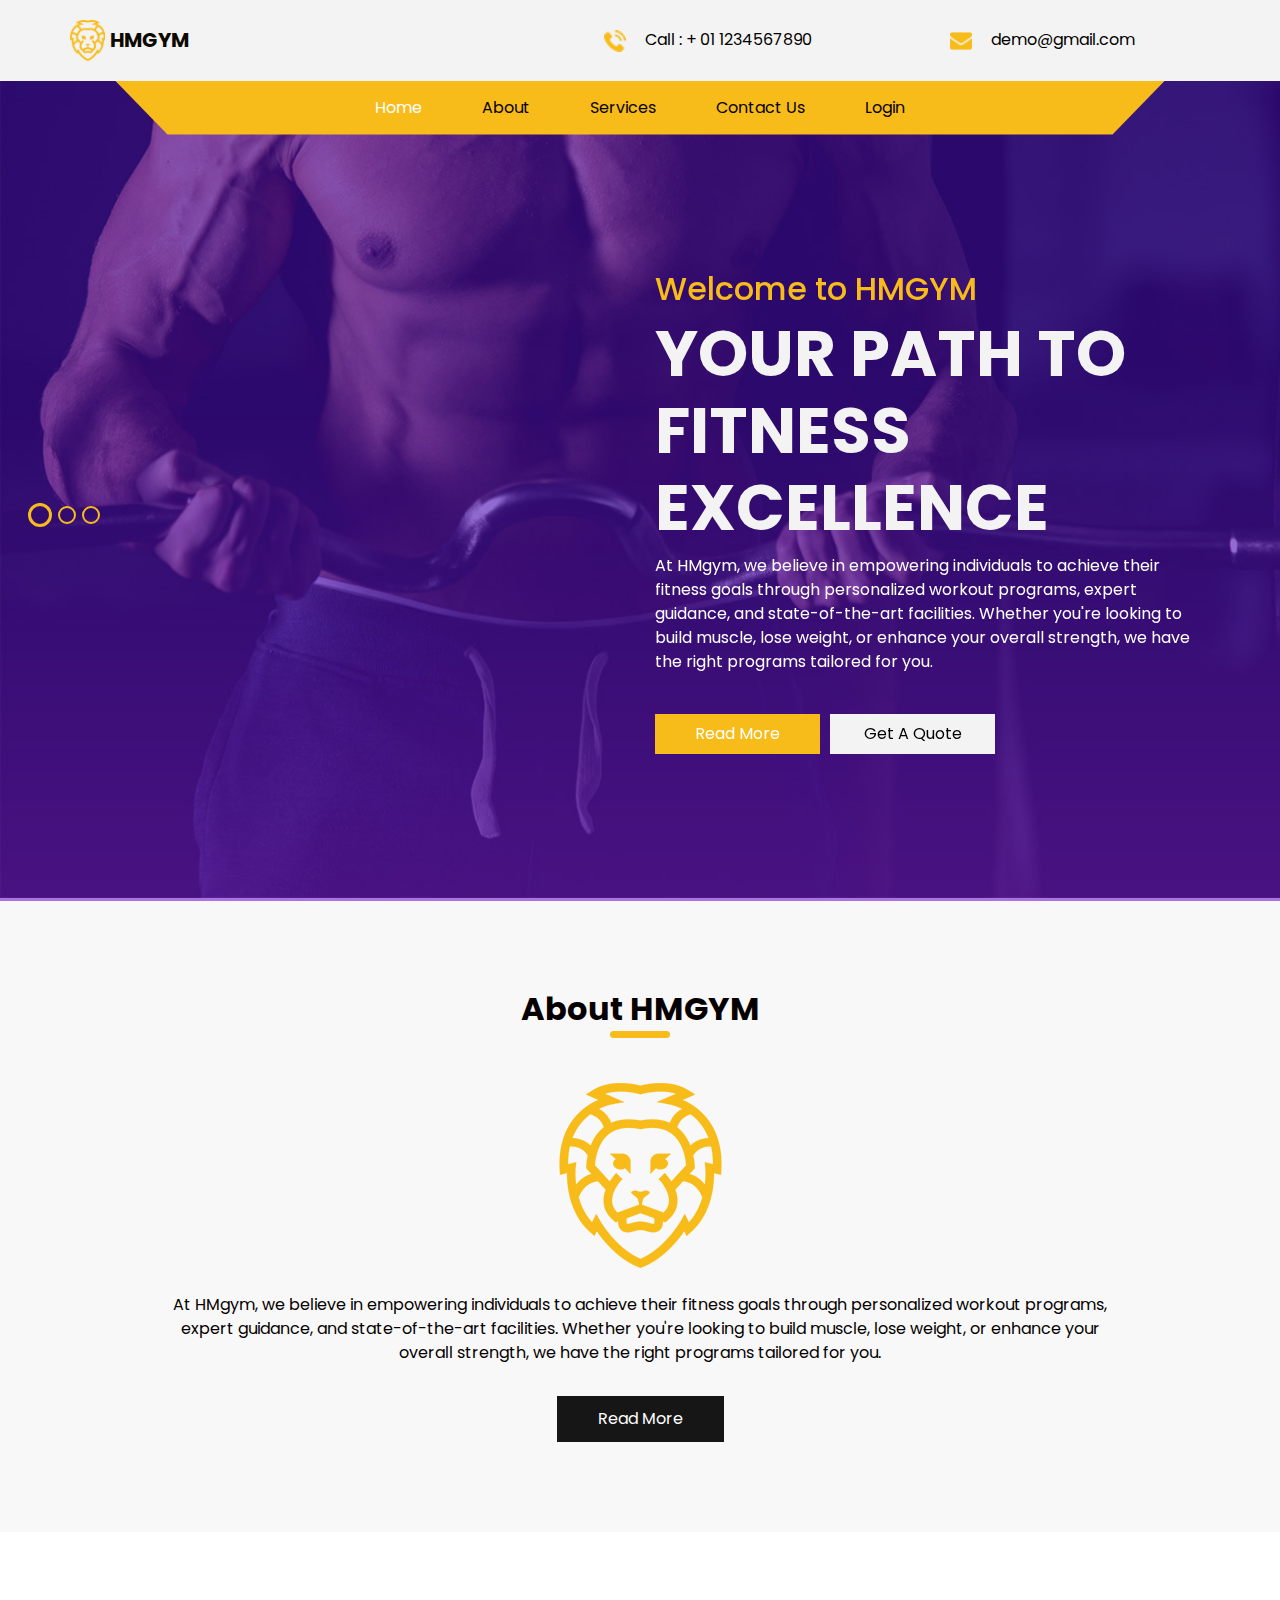
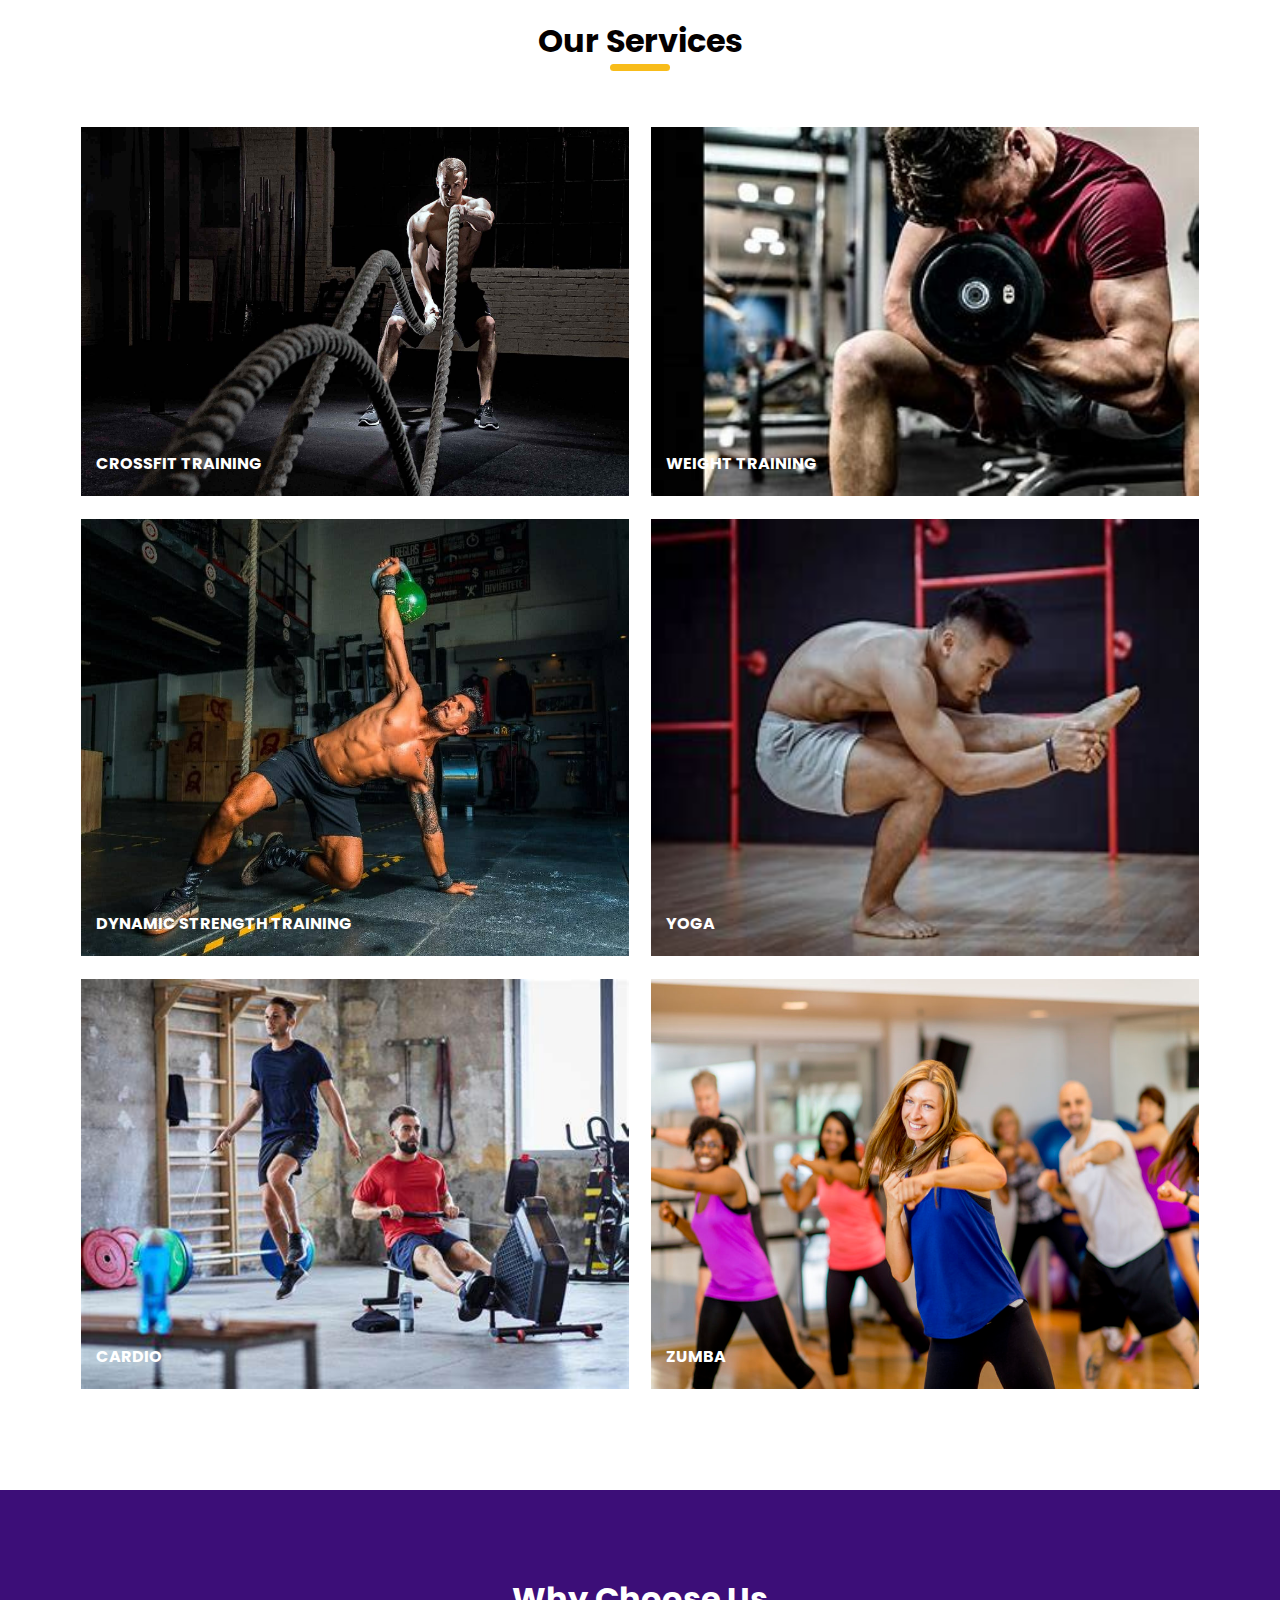
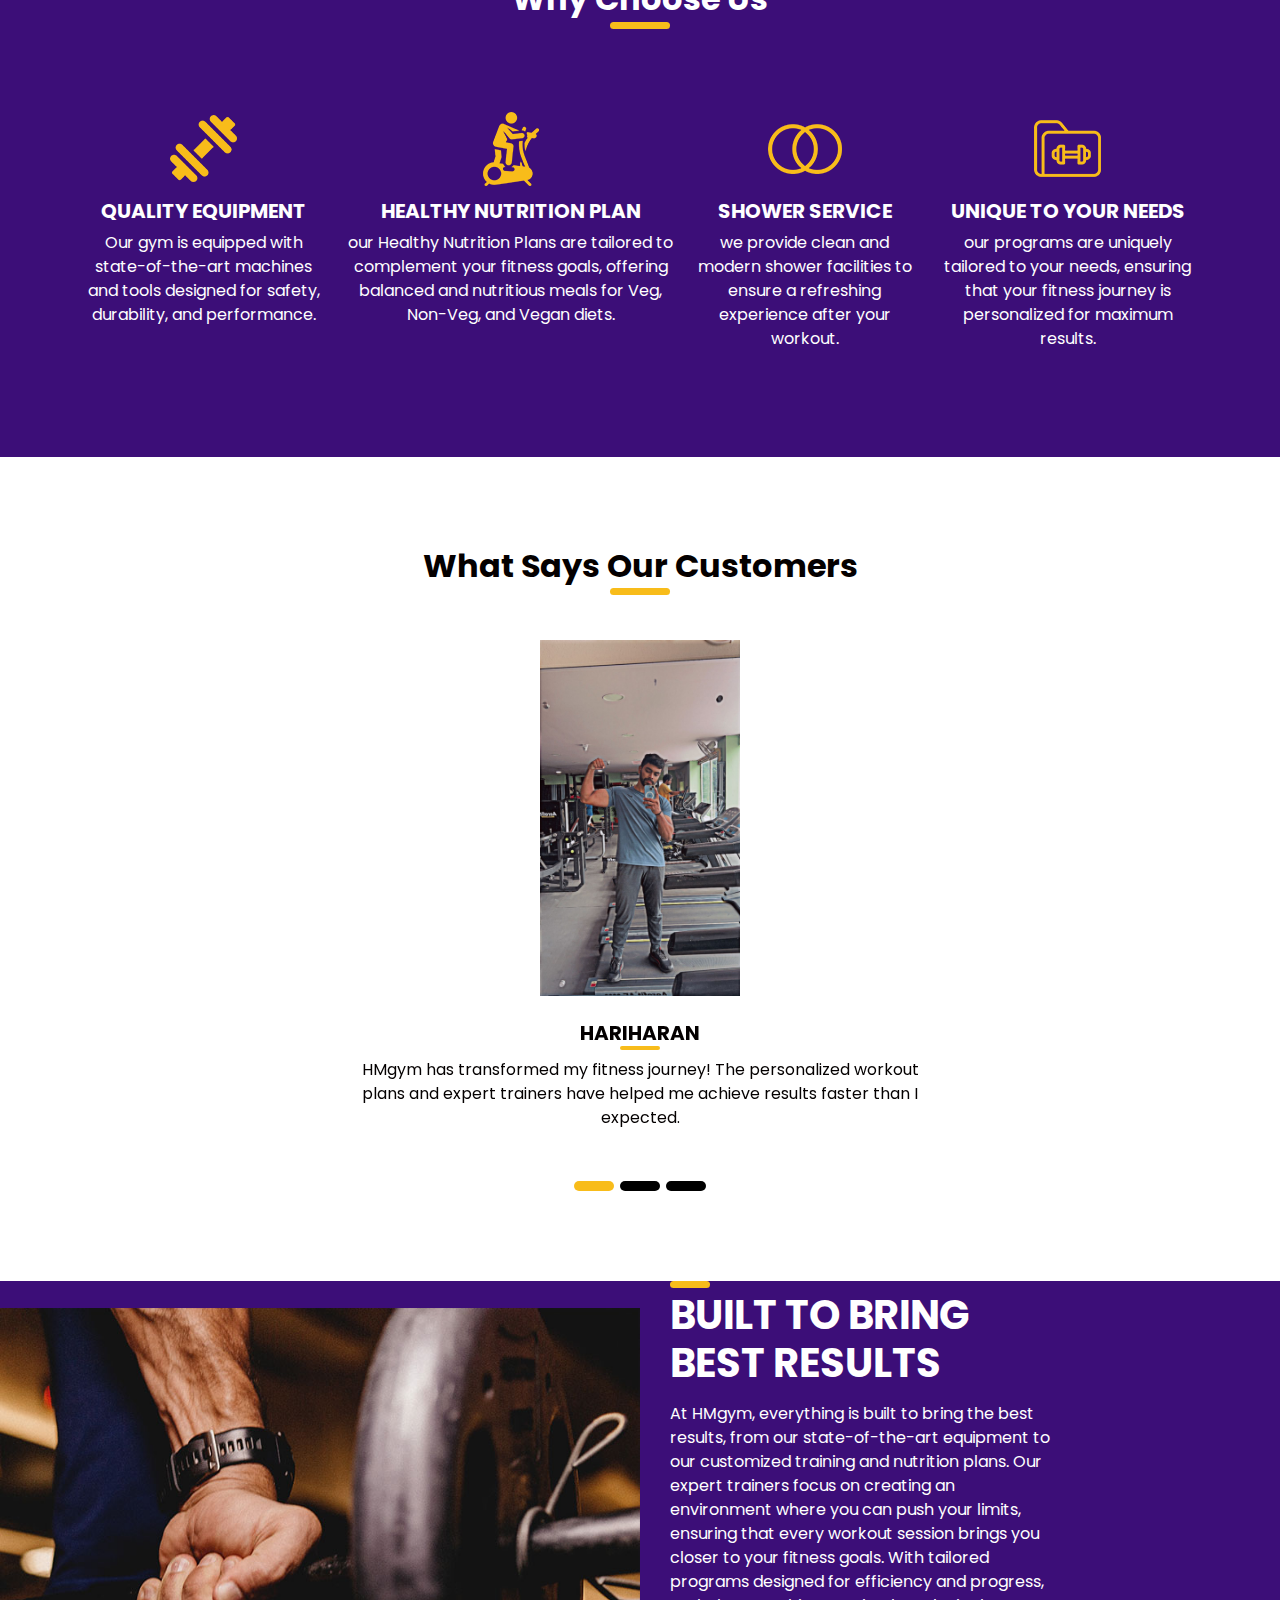
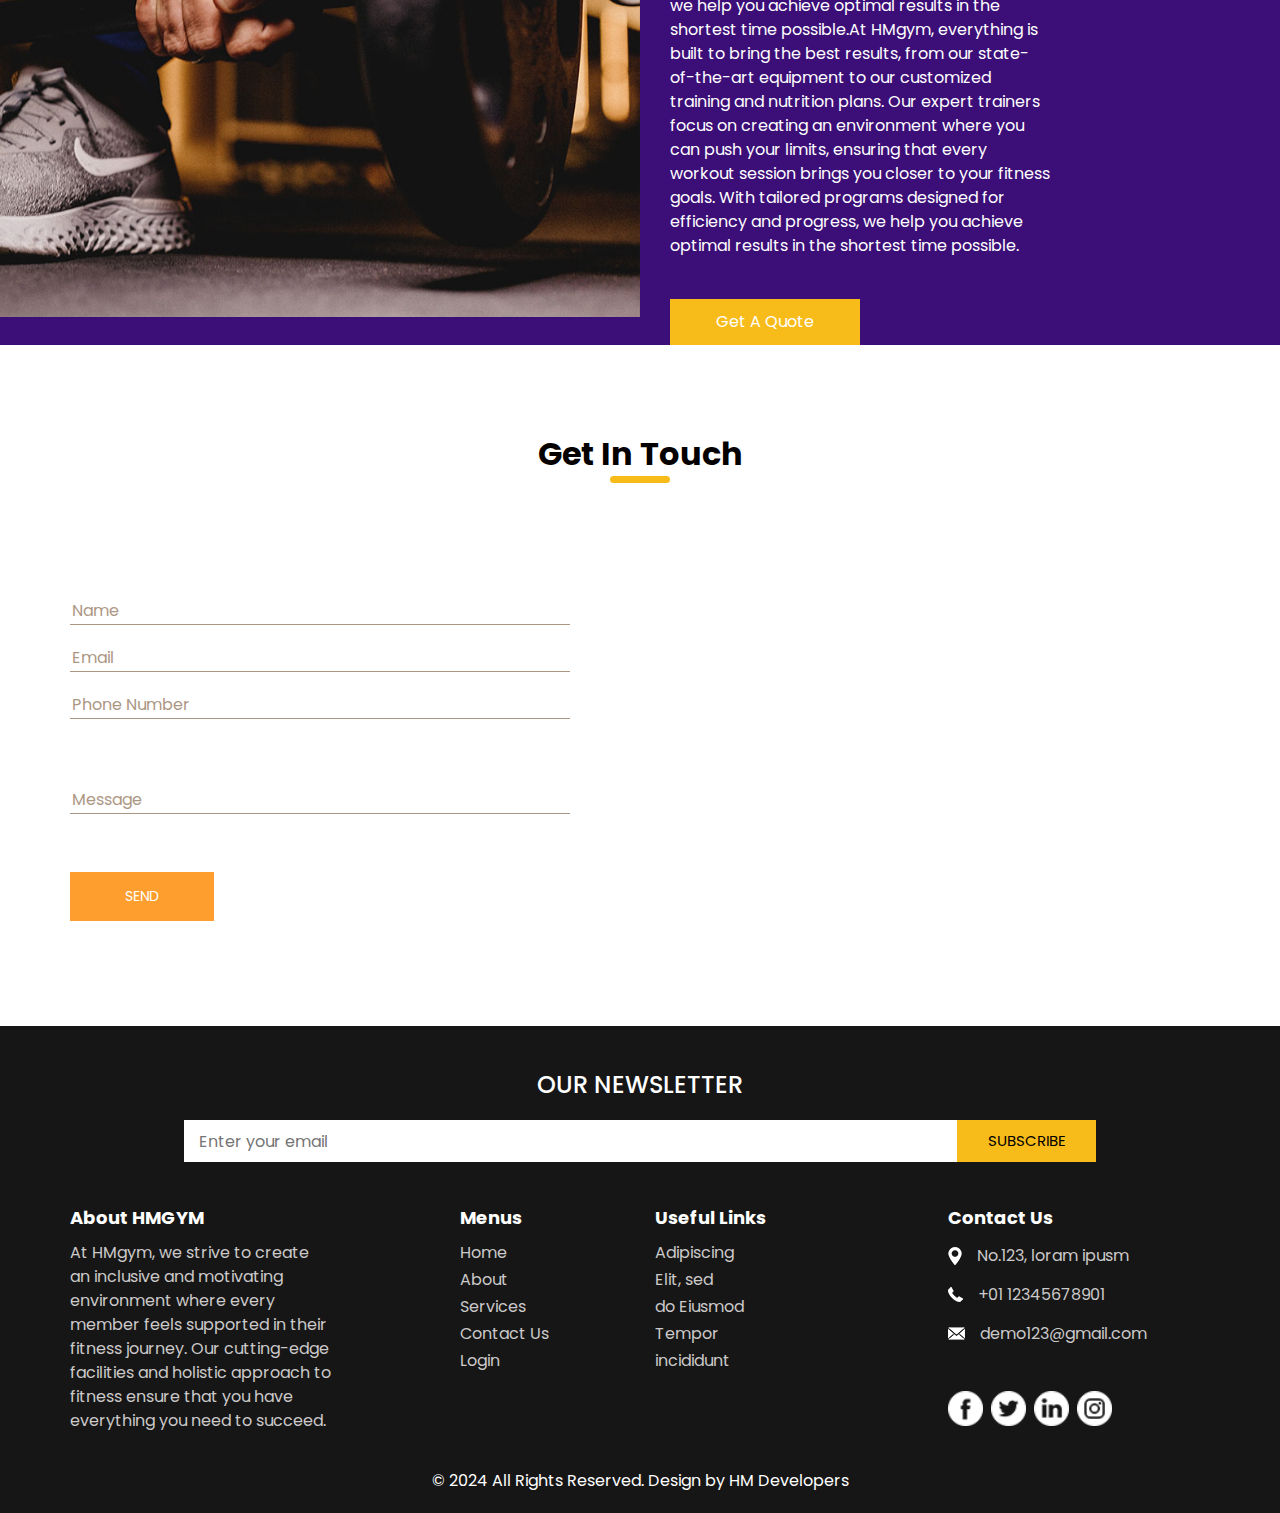
==== index.html @ 00f6780e "Uploading MAGIC BUS project" ====
<!DOCTYPE html>
<html>
  <head>
    <!-- Basic -->
    <meta charset="utf-8" />
    <meta http-equiv="X-UA-Compatible" content="IE=edge" />
    <!-- Mobile Metas -->
    <meta
      name="viewport"
      content="width=device-width, initial-scale=1, shrink-to-fit=no"
    />
    <!-- Site Metas -->
    <meta name="keywords" content="" />
    <meta name="description" content="" />
    <meta name="author" content="" />

    <title>HMgym</title>

    <!-- favicon -->
    <link rel="icon" href="images/logo.png" type="image/png" />

    <!-- slider stylesheet -->
    <link
      rel="stylesheet"
      type="text/css"
      href="https://cdnjs.cloudflare.com/ajax/libs/OwlCarousel2/2.1.3/assets/owl.carousel.min.css"
    />

    <!-- bootstrap core css -->
    <link rel="stylesheet" type="text/css" href="css/bootstrap.css" />

    <!-- fonts style -->
    <link
      href="https://fonts.googleapis.com/css?family=Baloo+Chettan|Dosis:400,600,700|Poppins:400,600,700&display=swap"
      rel="stylesheet"
    />
    <!-- Custom styles for this template -->
    <link href="css/style.css" rel="stylesheet" />
    <!-- responsive style -->
    <link href="css/responsive.css" rel="stylesheet" />

    <!-- Loader styles -->
    <style>
      #loader {
        position: fixed;
        left: 0;
        top: 0;
        width: 100%;
        height: 100%;
        z-index: 9999;
        background: url('images/loader.gif') 50% 50% no-repeat rgb(249, 249, 249);
        opacity: 0.7;
      }
    </style>
    <script>
      // Hide the loader once the page is fully loaded
      window.addEventListener("load", function () {
        document.getElementById("loader").style.display = "none";
      });
    </script>
  </head>

  <body>
    <!-- Loader -->
    <div id="loader"></div>
    <div class="hero_area">
      <!-- header section strats -->
      <header class="header_section">
        <div class="container">
          <nav class="navbar navbar-expand-lg custom_nav-container">
            <a class="navbar-brand" href="index.html">
              <img src="images/logo.png" alt="" />
              <span> HMgym </span>
            </a>
            <div class="contact_nav" id="">
              <ul class="navbar-nav">
                <li class="nav-item">
                  <!-- <a class="nav-link" href="service.html">
                  <img src="images/location.png" alt="" />
                  <span>Location</span>
                </a> -->
                </li>
                <li class="nav-item">
                  <a class="nav-link" href="service.html">
                    <img src="images/call.png" alt="" />
                    <span>Call : + 01 1234567890</span>
                  </a>
                </li>
                <li class="nav-item">
                  <a class="nav-link" href="service.html">
                    <img src="images/envelope.png" alt="" />
                    <span>demo@gmail.com</span>
                  </a>
                </li>
              </ul>
            </div>
          </nav>
        </div>
      </header>
      <!-- end header section -->
      <!-- slider section -->
      <section class="slider_section position-relative">
        <div class="container">
          <div class="custom_nav2">
            <nav class="navbar navbar-expand-lg custom_nav-container">
              <button
                class="navbar-toggler"
                type="button"
                data-toggle="collapse"
                data-target="#navbarSupportedContent"
                aria-controls="navbarSupportedContent"
                aria-expanded="false"
                aria-label="Toggle navigation"
              >
                <span class="navbar-toggler-icon"></span>
              </button>

              <div class="collapse navbar-collapse" id="navbarSupportedContent">
                <div class="d-flex flex-column flex-lg-row align-items-center">
                  <ul class="navbar-nav">
                    <li class="nav-item active">
                      <a class="nav-link" href="index.html"
                        >Home <span class="sr-only">(current)</span></a
                      >
                    </li>
                    <li class="nav-item">
                      <a class="nav-link" href="about.html">About </a>
                    </li>
                    <li class="nav-item">
                      <a class="nav-link" href="service.html">Services </a>
                    </li>
                    <li class="nav-item">
                      <a class="nav-link" href="contact.html">Contact Us</a>
                    </li>
                    <li class="nav-item">
                      <a class="nav-link" href="login.html">Login</a>
                    </li>
                  </ul>
                  <!-- <form class="form-inline my-2 my-lg-0 ml-0 ml-lg-4 mb-3 mb-lg-0">
                  <button class="btn  my-2 my-sm-0 nav_search-btn" type="submit"></button>
                </form> -->
                </div>
              </div>
            </nav>
          </div>
        </div>
        <div class="slider_container">
          <div
            id="carouselExampleIndicators"
            class="carousel slide"
            data-ride="carousel"
          >
            <ol class="carousel-indicators">
              <li
                data-target="#carouselExampleIndicators"
                data-slide-to="0"
                class="active"
              ></li>
              <li
                data-target="#carouselExampleIndicators"
                data-slide-to="1"
              ></li>
              <li
                data-target="#carouselExampleIndicators"
                data-slide-to="2"
              ></li>
            </ol>
            <div class="carousel-inner">
              <div class="carousel-item active">
                <div class="container">
                  <div class="row">
                    <div class="col-lg-6 col-md-7 offset-md-6 offset-md-5">
                      <div class="detail-box">
                        <h2>Welcome to HMGYM</h2>
                        <h1>Your Path to Fitness Excellence</h1>
                        <p>
                          At HMgym, we believe in empowering individuals to
                          achieve their fitness goals through personalized
                          workout programs, expert guidance, and
                          state-of-the-art facilities. Whether you're looking to
                          build muscle, lose weight, or enhance your overall
                          strength, we have the right programs tailored for you.
                        </p>
                        <div class="btn-box">
                          <a href="readmore.html" class="btn-1"> Read More </a>
                          <a href="" class="btn-2"> Get A Quote </a>
                        </div>
                      </div>
                    </div>
                  </div>
                </div>
              </div>
              <div class="carousel-item">
                <div class="container">
                  <div class="row">
                    <div class="col-lg-6 col-md-7 offset-md-6 offset-md-5">
                      <div class="detail-box">
                        <h2>Why Choose HMgym?</h2>
                        <h1></h1>
                        <p>
                          1.Comprehensive Training Programs<br />
                          2.Customized Diet and Workout Plans<br />
                          3.Expert Trainers
                        </p>
                        <div class="btn-box">
                          <a href="readmore.html" class="btn-1"> Read More </a>
                          <a href="" class="btn-2"> Get A Quote </a>
                        </div>
                      </div>
                    </div>
                  </div>
                </div>
              </div>
              <div class="carousel-item">
                <div class="container">
                  <div class="row">
                    <div class="col-lg-6 col-md-7 offset-md-6 offset-md-5">
                      <div class="detail-box">
                        <h2>Our Mission</h2>
                        <h1>Fitness Here</h1>
                        <p>
                          At HMgym, we strive to create an inclusive and
                          motivating environment where every member feels
                          supported in their fitness journey. Our cutting-edge
                          facilities and holistic approach to fitness ensure
                          that you have everything you need to succeed.
                        </p>
                        <div class="btn-box">
                          <a href="readmore.html" class="btn-1"> Read More </a>
                          <a href="" class="btn-2"> Get A Quote </a>
                        </div>
                      </div>
                    </div>
                  </div>
                </div>
              </div>
            </div>
          </div>
        </div>
      </section>
      <!-- end slider section -->
    </div>

    <!-- about section -->

    <section class="about_section layout_padding">
      <div class="container">
        <div class="heading_container">
          <h2>About HMGYM</h2>
        </div>
        <div class="box">
          <div class="img-box">
            <img src="images/about-img.png" alt="" />
          </div>
          <div class="detail-box">
            <p>
              At HMgym, we believe in empowering individuals to achieve their
              fitness goals through personalized workout programs, expert
              guidance, and state-of-the-art facilities. Whether you're looking
              to build muscle, lose weight, or enhance your overall strength, we
              have the right programs tailored for you.
            </p>
            <a href="readmore.html"> Read More </a>
          </div>
        </div>
      </div>
    </section>
    <!-- end about section -->

    <!-- service section -->

    <section class="service_section layout_padding">
      <div class="container">
        <div class="heading_container">
          <h2>Our Services</h2>
        </div>
        <div class="service_container">
          <div class="box">
            <img src="images/s-1.jpg" alt="" />
            <h6 class="visible_heading">CROSSFIT TRAINING</h6>
            <div class="link_box">
              <a href="">
                <img src="images/link.png" alt="" />
              </a>
              <h6>CROSSFIT TRAINING</h6>
            </div>
          </div>
          <div class="box">
            <img src="images/s-2.jpg" alt="" />
            <h6 class="visible_heading">WEIGHT TRAINING</h6>
            <div class="link_box">
              <a href="">
                <img src="images/link.png" alt="" />
              </a>
              <h6>WEIGHT TRAINING</h6>
            </div>
          </div>
          <div class="box">
            <img src="images/s-3.jpg" alt="" />
            <h6 class="visible_heading">DYNAMIC STRENGTH TRAINING</h6>
            <div class="link_box">
              <a href="">
                <img src="images/link.png" alt="" />
              </a>
              <h6>DYNAMIC STRENGTH TRAINING</h6>
            </div>
          </div>
          <div class="box">
            <img src="images/s-4.jpg" alt="" />
            <h6 class="visible_heading">YOGA</h6>
            <div class="link_box">
              <a href="">
                <img src="images/link.png" alt="" />
              </a>
              <h6>YOGA</h6>
            </div>
          </div>
          <div class="box">
            <img src="images/s-5.jpg" alt="" />
            <h6 class="visible_heading">CARDIO</h6>
            <div class="link_box">
              <a href="">
                <img src="images/link.png" alt="" />
              </a>
              <h6>CARDIO</h6>
            </div>
          </div>
          <div class="box">
            <img src="images/s-6.jpg" alt="" />
            <h6 class="visible_heading">ZUMBA</h6>
            <div class="link_box">
              <a href="">
                <img src="images/link.png" alt="" />
              </a>
              <h6>ZUMBA</h6>
            </div>
          </div>
        </div>
      </div>
    </section>

    <!-- end service section -->

    <!-- Us section -->

    <section class="us_section layout_padding">
      <div class="container">
        <div class="heading_container">
          <h2>Why Choose Us</h2>
        </div>
        <div class="us_container">
          <div class="box">
            <div class="img-box">
              <img src="images/u-1.png" alt="" />
            </div>
            <div class="detail-box">
              <h5>QUALITY EQUIPMENT</h5>
              <p>
                Our gym is equipped with state-of-the-art machines and tools
                designed for safety, durability, and performance.
              </p>
            </div>
          </div>
          <div class="box">
            <div class="img-box">
              <img src="images/u-2.png" alt="" />
            </div>
            <div class="detail-box">
              <h5>HEALTHY NUTRITION PLAN</h5>
              <p>
                our Healthy Nutrition Plans are tailored to complement your
                fitness goals, offering balanced and nutritious meals for Veg,
                Non-Veg, and Vegan diets.
              </p>
            </div>
          </div>
          <div class="box">
            <div class="img-box">
              <img src="images/u-3.png" alt="" />
            </div>
            <div class="detail-box">
              <h5>SHOWER SERVICE</h5>
              <p>
                we provide clean and modern shower facilities to ensure a
                refreshing experience after your workout.
              </p>
            </div>
          </div>
          <div class="box">
            <div class="img-box">
              <img src="images/u-4.png" alt="" />
            </div>
            <div class="detail-box">
              <h5>UNIQUE TO YOUR NEEDS</h5>
              <p>
                our programs are uniquely tailored to your needs, ensuring that
                your fitness journey is personalized for maximum results.
              </p>
            </div>
          </div>
        </div>
      </div>
    </section>

    <!-- end us section -->

    <!-- client section -->

    <section class="client_section layout_padding">
      <div class="container">
        <div class="heading_container">
          <h2>What Says Our Customers</h2>
        </div>
        <div
          id="carouselExample2Indicators"
          class="carousel slide"
          data-ride="carousel"
        >
          <ol class="carousel-indicators">
            <li
              data-target="#carouselExample2Indicators"
              data-slide-to="0"
              class="active"
            ></li>
            <li
              data-target="#carouselExample2Indicators"
              data-slide-to="1"
            ></li>
            <li
              data-target="#carouselExample2Indicators"
              data-slide-to="2"
            ></li>
          </ol>
          <div class="carousel-inner">
            <div class="carousel-item active">
              <div class="box">
                <div class="img-box">
                  <img src="images/client1.png" alt="" />
                </div>
                <div class="detail-box">
                  <h5>HARIHARAN</h5>
                  <p>
                    HMgym has transformed my fitness journey! The personalized
                    workout plans and expert trainers have helped me achieve
                    results faster than I expected.
                  </p>
                </div>
              </div>
            </div>
            <div class="carousel-item">
              <div class="box">
                <div class="img-box">
                  <img src="images/client2.png" alt="" />
                </div>
                <div class="detail-box">
                  <h5>MANISH</h5>
                  <p>
                    The equipment is top-notch, and the environment is
                    motivating. I love how the nutrition plan is tailored
                    specifically to my goals!
                  </p>
                </div>
              </div>
            </div>
            <div class="carousel-item">
              <div class="box">
                <div class="img-box">
                  <img src="images/client.png" alt="" />
                </div>
                <div class="detail-box">
                  <h5>JHON</h5>
                  <p>
                    HMgym's flexible membership plans and friendly staff make it
                    the best gym I've ever joined. Highly recommend it!
                  </p>
                </div>
              </div>
            </div>
          </div>
        </div>
      </div>
    </section>

    <!-- end client section -->

    <!-- result section -->

    <section class="result_section">
      <div class="container-fluid">
        <div class="row">
          <div class="col-md-6 px-0">
            <div class="img-box">
              <img src="images/result-img.jpg" alt="" />
            </div>
          </div>
          <div class="col-lg-4 col-md-5">
            <div class="detail-box">
              <h2>
                BUILT TO BRING <br />
                BEST RESULTS
              </h2>
              <p>
                At HMgym, everything is built to bring the best results, from
                our state-of-the-art equipment to our customized training and
                nutrition plans. Our expert trainers focus on creating an
                environment where you can push your limits, ensuring that every
                workout session brings you closer to your fitness goals. With
                tailored programs designed for efficiency and progress, we help
                you achieve optimal results in the shortest time possible.At
                HMgym, everything is built to bring the best results, from our
                state-of-the-art equipment to our customized training and
                nutrition plans. Our expert trainers focus on creating an
                environment where you can push your limits, ensuring that every
                workout session brings you closer to your fitness goals. With
                tailored programs designed for efficiency and progress, we help
                you achieve optimal results in the shortest time possible.
              </p>
              <a href=""> Get A Quote </a>
            </div>
          </div>
        </div>
      </div>
    </section>

    <!-- end result section -->

    <!-- contact section -->
    <section class="contact_section layout_padding">
      <div class="container">
        <div class="heading_container">
          <h2>
            <span> Get In Touch </span>
          </h2>
        </div>
        <div class="layout_padding2-top">
          <div class="row">
            <div class="col-md-6">
              <form id="contactForm" onsubmit="openGmail(); return false;">
                <div class="contact_form-container">
                  <div>
                    <div>
                      <input type="text" id="name" placeholder="Name" />
                    </div>
                    <div>
                      <input type="email" id="email" placeholder="Email" />
                    </div>
                    <div>
                      <input
                        type="text"
                        id="phone"
                        placeholder="Phone Number"
                      />
                    </div>
                    <div class="mt-5">
                      <input type="text" id="message" placeholder="Message" />
                    </div>
                    <div class="mt-5">
                      <button type="submit">Send</button>
                    </div>
                  </div>
                </div>
              </form>
            </div>
            <div class="col-md-6">
              <div class="map_container">
                <div class="map-responsive">
                  <iframe
                    src="https://www.google.com/maps/embed?pb=!1m18!1m12!1m3!1d30411.69040241941!2d78.43491329999999!3d17.385044!2m3!1f0!2f0!3f0!3m2!1i1024!2i768!4f13.1!3m3!1m2!1s0x3bcb939e2d01bb65%3A0x5a4a5b4efea3f74b!2sHyderabad%2C%20Telangana%2C%20India!5e0!3m2!1sen!2sus!4v1693423490492!5m2!1sen!2sus"
                    width="600"
                    height="300"
                    frameborder="0"
                    style="border: 0; width: 100%; height: 100%"
                    allowfullscreen
                  ></iframe>
                </div>
              </div>
            </div>
          </div>
        </div>
      </div>
    </section>

    <!-- Place the script here, just before the closing </body> tag -->
    <script>
      function openGmail() {
        const email = "your-email@example.com"; // Replace with your email address
        const subject = "New Contact Form Submission";
        const name = document.getElementById("name").value;
        const userEmail = document.getElementById("email").value;
        const phone = document.getElementById("phone").value;
        const message = document.getElementById("message").value;

        const body = `Name: ${name}%0D%0AEmail: ${userEmail}%0D%0APhone: ${phone}%0D%0AMessage: ${message}`;

        window.location.href = `mailto:${email}?subject=${encodeURIComponent(
          subject
        )}&body=${encodeURIComponent(body)}`;
      }
    </script>

    <!-- end contact section -->

    <!-- info section -->

    <section class="info_section layout_padding2-top">
      <div class="container">
        <div class="info_form">
          <h4>Our Newsletter</h4>
          <form action="">
            <input type="text" placeholder="Enter your email" />
            <div class="d-flex justify-content-end">
              <button>subscribe</button>
            </div>
          </form>
        </div>
      </div>
      <div class="container">
        <div class="row">
          <div class="col-md-3">
            <h6>About HMGYM</h6>
            <p>
              At HMgym, we strive to create an inclusive and motivating
              environment where every member feels supported in their fitness
              journey. Our cutting-edge facilities and holistic approach to
              fitness ensure that you have everything you need to succeed.
            </p>
          </div>
          <div class="col-md-2 offset-md-1">
            <h6>Menus</h6>
            <ul>
              <li class="active">
                <a class="" href="index.html"
                  >Home <span class="sr-only">(current)</span></a
                >
              </li>
              <li class="">
                <a class="" href="about.html">About </a>
              </li>
              <li class="">
                <a class="" href="service.html">Services </a>
              </li>
              <li class="">
                <a class="" href="#contactSection">Contact Us</a>
              </li>
              <li class="">
                <a class="" href="#">Login</a>
              </li>
            </ul>
          </div>
          <div class="col-md-3">
            <h6>Useful Links</h6>
            <ul>
              <li>
                <a href=""> Adipiscing </a>
              </li>
              <li>
                <a href=""> Elit, sed </a>
              </li>
              <li>
                <a href=""> do Eiusmod </a>
              </li>
              <li>
                <a href=""> Tempor </a>
              </li>
              <li>
                <a href=""> incididunt </a>
              </li>
            </ul>
          </div>
          <div class="col-md-3">
            <h6>Contact Us</h6>
            <div class="info_link-box">
              <a href="">
                <img src="images/location-white.png" alt="" />
                <span> No.123, loram ipusm</span>
              </a>
              <a href="">
                <img src="images/call-white.png" alt="" />
                <span>+01 12345678901</span>
              </a>
              <a href="">
                <img src="images/mail-white.png" alt="" />
                <span> demo123@gmail.com</span>
              </a>
            </div>
            <div class="info_social">
              <div>
                <a href="">
                  <img src="images/facebook-logo-button.png" alt="" />
                </a>
              </div>
              <div>
                <a href="">
                  <img src="images/twitter-logo-button.png" alt="" />
                </a>
              </div>
              <div>
                <a href="">
                  <img src="images/linkedin.png" alt="" />
                </a>
              </div>
              <div>
                <a href="">
                  <img src="images/instagram.png" alt="" />
                </a>
              </div>
            </div>
          </div>
        </div>
      </div>
    </section>

    <!-- end info section -->

    <!-- footer section -->
    <section class="container-fluid footer_section">
      <p>
        &copy; 2024 All Rights Reserved. Design by
        <a href="https://html.design/">HM Developers</a>
      </p>
    </section>
    <!-- footer section -->

    <script type="text/javascript" src="js/jquery-3.4.1.min.js"></script>
    <script type="text/javascript" src="js/bootstrap.js"></script>

    <script>
      function openNav() {
        document.getElementById("myNav").classList.toggle("menu_width");
        document
          .querySelector(".custom_menu-btn")
          .classList.toggle("menu_btn-style");
      }
    </script>
  </body>
</html>
---- css/style.css ----
body {
  font-family: "Poppins", sans-serif;
  color: #040000;
  background-color: #ffffff;
}

.layout_padding {
  padding: 90px 0;
}

.layout_padding2 {
  padding: 45px 0;
}

.layout_padding2-top {
  padding-top: 45px;
}

.layout_padding2-bottom {
  padding-bottom: 45px;
}

.layout_padding-top {
  padding-top: 90px;
}

.layout_padding-bottom {
  padding-bottom: 90px;
}

.heading_container {
  display: -webkit-box;
  display: -ms-flexbox;
  display: flex;
  -webkit-box-pack: center;
      -ms-flex-pack: center;
          justify-content: center;
  text-align: center;
  margin-bottom: 45px;
}

.heading_container h2 {
  font-weight: bold;
  display: -webkit-box;
  display: -ms-flexbox;
  display: flex;
  position: relative;
  padding-bottom: 10px;
  margin: 0;
}

.heading_container h2::before {
  content: "";
  position: absolute;
  bottom: 0;
  left: 50%;
  width: 60px;
  height: 7px;
  border-radius: 10px;
  background-color: #f8bc1a;
  -webkit-transform: translateX(-50%);
          transform: translateX(-50%);
}

/*header section*/
.hero_area {
  height: 100vh;
  background: -webkit-gradient(linear, left top, right top, from(rgba(255, 255, 255, 0)), to(rgba(255, 255, 255, 0))), url(../images/hero-bg.jpg);
  background: linear-gradient(to right, rgba(255, 255, 255, 0), rgba(255, 255, 255, 0)), url(../images/hero-bg.jpg);
  background-repeat: no-repeat;
  background-size: cover;
  background-position: right bottom;
}

.sub_page .hero_area {
  height: auto;
}

.sub_page .slider_section {
  background: none;
}

.sub_page.about_page .slider_section {
  background-color: #f8f8f8;
}

.header_section {
  background-color: #f4f3f3;
}

.header_section .nav_container {
  margin: 0 auto;
}

.custom_nav-container .contact_nav {
  width: 95%;
  margin-right: auto;
}

.custom_nav-container .contact_nav .nav-item {
  -webkit-box-flex: 1;
      -ms-flex: 1;
          flex: 1;
}

.custom_nav-container .contact_nav .nav-item .nav-link {
  padding: 0px 25px;
  color: #000000;
  text-align: center;
}

.custom_nav-container .contact_nav .nav-item .nav-link img {
  width: 22px;
  margin-right: 15px;
}

.custom_nav2 {
  padding: 0 45px;
}

.custom_nav2 .custom_nav-container {
  padding: 5px 0;
  background-color: #f8bc1a;
  -webkit-clip-path: polygon(0 0, 100% 0%, 95% 100%, 5% 100%);
          clip-path: polygon(0 0, 100% 0%, 95% 100%, 5% 100%);
}

.custom_nav2 .navbar-expand-lg .navbar-nav .nav-item .nav-link {
  padding: 10px 30px;
  color: #070101;
  text-align: center;
  position: relative;
}

.custom_nav2 .navbar-expand-lg .navbar-nav .nav-item.active .nav-link, .custom_nav2 .navbar-expand-lg .navbar-nav .nav-item:hover .nav-link {
  color: #ffffff;
}

.custom_nav2 #navbarSupportedContent {
  -webkit-box-pack: center;
      -ms-flex-pack: center;
          justify-content: center;
}

a,
a:hover,
a:focus {
  text-decoration: none;
}

a:hover,
a:focus {
  color: initial;
}

.btn,
.btn:focus {
  outline: none !important;
  -webkit-box-shadow: none;
          box-shadow: none;
}

.custom_nav-container .nav_search-btn {
  background-image: url(../images/search-icon-black.png);
  background-size: 18px;
  background-repeat: no-repeat;
  width: 35px;
  height: 35px;
  padding: 0;
  border: none;
  margin: 0 40px 0 15px;
  background-position: center;
}

.custom_nav-container .nav_search-btn:hover {
  background-image: url(../images/search-icon.png);
}

.navbar-brand {
  display: -webkit-box;
  display: -ms-flexbox;
  display: flex;
  -webkit-box-align: center;
      -ms-flex-align: center;
          align-items: center;
}

.navbar-brand img {
  width: 35px;
  margin-right: 5px;
}

.navbar-brand span {
  font-size: 20px;
  font-weight: bold;
  color: #0c0900;
  text-transform: uppercase;
}

.custom_nav-container {
  z-index: 99999;
  padding: 15px 0;
}

.custom_nav-container .navbar-toggler {
  outline: none;
}

.custom_nav-container .navbar-toggler .navbar-toggler-icon {
  background-image: url(../images/menu.png);
  background-size: 42px;
}

.custom_nav-container .nav_search-btn {
  margin: auto;
}

/*end header section*/
/* slider section */
.slider_section {
  height: calc(100% - 80px);
  background-image: url(../images/slider-bg.jpg);
  background-size: cover;
}

.slider_section .slider_container {
  height: calc(100% - 60px);
  display: -webkit-box;
  display: -ms-flexbox;
  display: flex;
  -webkit-box-align: center;
      -ms-flex-align: center;
          align-items: center;
}

.slider_section #carouselExampleIndicators {
  width: 100%;
}

.slider_section .detail-box h2 {
  color: #f8bc1a;
}

.slider_section .detail-box h1 {
  font-size: 4rem;
  font-weight: bold;
  color: #f4f3f3;
  text-transform: uppercase;
}

.slider_section .detail-box p {
  color: #ffffff;
}

.slider_section .detail-box .btn-box {
  display: -webkit-box;
  display: -ms-flexbox;
  display: flex;
  -ms-flex-wrap: wrap;
      flex-wrap: wrap;
  margin-top: 35px;
  margin: 35px -5px 0 -5px;
}

.slider_section .detail-box .btn-box a {
  width: 165px;
  text-align: center;
  margin: 5px;
}

.slider_section .detail-box .btn-box .btn-1 {
  display: inline-block;
  padding: 7px 0;
  background-color: #f8bc1a;
  border: 1px solid #f8bc1a;
  color: #ffffff;
}

.slider_section .detail-box .btn-box .btn-1:hover {
  background-color: transparent;
  color: #f8bc1a;
}

.slider_section .detail-box .btn-box .btn-2 {
  display: inline-block;
  padding: 7px 0;
  background-color: #f4f3f3;
  border: 1px solid #f4f3f3;
  color: #020000;
}

.slider_section .detail-box .btn-box .btn-2:hover {
  background-color: transparent;
  color: #f4f3f3;
}

.slider_section .carousel-indicators {
  bottom: 50%;
  margin: 0;
  -webkit-transform: translateY(50%);
          transform: translateY(50%);
  -webkit-box-align: center;
      -ms-flex-align: center;
          align-items: center;
  -webkit-box-pack: start;
      -ms-flex-pack: start;
          justify-content: flex-start;
  left: 25px;
}

.slider_section .carousel-indicators li {
  width: 14px;
  height: 14px;
  opacity: 1;
  background-color: transparent;
  border: 2px solid #f8bc1a;
  border-radius: 100%;
}

.slider_section .carousel-indicators li.active {
  width: 18px;
  height: 18px;
  border: 3px solid #f8bc1a;
}

.slider_section .number_box {
  width: 50px;
  position: absolute;
  left: 25px;
  top: 50%;
  display: -webkit-box;
  display: -ms-flexbox;
  display: flex;
  -webkit-box-orient: vertical;
  -webkit-box-direction: normal;
      -ms-flex-direction: column;
          flex-direction: column;
  -webkit-box-align: center;
      -ms-flex-align: center;
          align-items: center;
  color: #f8bc1a;
  -webkit-transform: translateY(-50%);
          transform: translateY(-50%);
}

.slider_section .number_box hr {
  border: none;
  width: 1px;
  height: 200px;
  background-color: #f8bc1a;
  margin: 2rem 0;
}

/* end slider section */
.about_section {
  background-color: #f8f8f8;
}

.about_section .box {
  display: -webkit-box;
  display: -ms-flexbox;
  display: flex;
  -webkit-box-orient: vertical;
  -webkit-box-direction: normal;
      -ms-flex-direction: column;
          flex-direction: column;
  -webkit-box-align: center;
      -ms-flex-align: center;
          align-items: center;
  text-align: center;
  width: 85%;
  margin: 0 auto;
}

.about_section .box .img-box img {
  max-width: 100%;
}

.about_section .box .detail-box {
  margin-top: 25px;
}

.about_section .box .detail-box a {
  display: inline-block;
  padding: 10px 40px;
  background-color: #151615;
  border: 1px solid #151615;
  color: #ffffff;
  margin-top: 15px;
}

.about_section .box .detail-box a:hover {
  background-color: transparent;
  color: #151615;
}

.service_section .service_container {
  display: -webkit-box;
  display: -ms-flexbox;
  display: flex;
  -webkit-box-pack: center;
      -ms-flex-pack: center;
          justify-content: center;
  -ms-flex-wrap: wrap;
      flex-wrap: wrap;
}

.service_section .service_container .box {
  position: relative;
  color: #ffffff;
  margin: 1%;
  -ms-flex-preferred-size: 48%;
      flex-basis: 48%;
}

.service_section .service_container .box h6 {
  font-weight: bold;
  text-transform: uppercase;
}

.service_section .service_container .box img {
  width: 100%;
  height: 100%;
  object-fit: fill;
}

.service_section .service_container .box .visible_heading {
  position: absolute;
  bottom: 15px;
  left: 15px;
}

.service_section .service_container .box .link_box {
  display: none;
  -webkit-box-orient: vertical;
  -webkit-box-direction: normal;
      -ms-flex-direction: column;
          flex-direction: column;
  -webkit-box-align: center;
      -ms-flex-align: center;
          align-items: center;
  text-align: center;
  position: absolute;
  top: 50%;
  left: 50%;
  -webkit-transform: translate(-50%, -50%);
          transform: translate(-50%, -50%);
}

.service_section .service_container .box .link_box a {
  display: -webkit-box;
  display: -ms-flexbox;
  display: flex;
  -webkit-box-pack: center;
      -ms-flex-pack: center;
          justify-content: center;
  -webkit-box-align: center;
      -ms-flex-align: center;
          align-items: center;
  width: 45px;
  height: 45px;
  border-radius: 100%;
  background-color: #f8bc1a;
}

.service_section .service_container .box .link_box a img {
  width: 20px;
}

.service_section .service_container .box .link_box a:hover {
  opacity: .9;
}

.service_section .service_container .box .link_box h6 {
  margin-top: 15px;
}

.service_section .service_container .box::before {
  display: none;
  content: "";
  width: 100%;
  height: 100%;
  position: absolute;
  left: 0;
  top: 0;
  background-color: rgba(67, 17, 125, 0.9);
}

.service_section .service_container .box:hover .link_box {
  display: -webkit-box;
  display: -ms-flexbox;
  display: flex;
}

.service_section .service_container .box:hover::before {
  display: block;
}

.service_section .service_container .box:hover .visible_heading {
  display: none;
}

.us_section {
  background-color: #3c0e78;
  color: #ffffff;
}

.us_section .us_container {
  display: -webkit-box;
  display: -ms-flexbox;
  display: flex;
}

.us_section .us_container .box {
  display: -webkit-box;
  display: -ms-flexbox;
  display: flex;
  -webkit-box-orient: vertical;
  -webkit-box-direction: normal;
      -ms-flex-direction: column;
          flex-direction: column;
  -webkit-box-align: center;
      -ms-flex-align: center;
          align-items: center;
  text-align: center;
  margin: 25px 10px 0 10px;
}

.us_section .us_container .box .img-box {
  height: 100px;
  display: -webkit-box;
  display: -ms-flexbox;
  display: flex;
  -webkit-box-align: center;
      -ms-flex-align: center;
          align-items: center;
  -webkit-box-pack: center;
      -ms-flex-pack: center;
          justify-content: center;
}

.us_section .us_container .box .img-box img {
  max-width: 100%;
}

.us_section .us_container .box .detail-box h5 {
  font-weight: bold;
}

.client_section .box {
  display: -webkit-box;
  display: -ms-flexbox;
  display: flex;
  -webkit-box-orient: vertical;
  -webkit-box-direction: normal;
      -ms-flex-direction: column;
          flex-direction: column;
  -webkit-box-align: center;
      -ms-flex-align: center;
          align-items: center;
  text-align: center;
  width: 600px;
  margin: 0 auto;
  margin-bottom: 45px;
}

.client_section .box .img-box {
  width: 200px;
}

.client_section .box .img-box img {
  width: 100%;
}

.client_section .box .detail-box {
  margin-top: 25px;
}

.client_section .box .detail-box h5 {
  font-weight: bold;
  position: relative;
  padding-bottom: 5px;
}

.client_section .box .detail-box h5::before {
  content: "";
  position: absolute;
  bottom: 0;
  left: 50%;
  width: 40px;
  height: 4px;
  border-radius: 10px;
  background-color: #f8bc1a;
  -webkit-transform: translateX(-50%);
          transform: translateX(-50%);
}

.client_section .carousel-indicators {
  margin: 0;
  -webkit-box-pack: center;
      -ms-flex-pack: center;
          justify-content: center;
  bottom: 0;
}

.client_section .carousel-indicators li {
  opacity: 1;
  background-color: #000000;
  width: 40px;
  height: 10px;
  border-radius: 10px;
  background-clip: unset;
  border: none;
}

.client_section .carousel-indicators li.active {
  background-color: #f8bc1a;
}

.result_section {
  color: #ffffff;
  background-color: #3c0e78;
}

.result_section .row {
  -webkit-box-align: center;
      -ms-flex-align: center;
          align-items: center;
}

.result_section .img-box img {
  width: 100%;
}

.result_section .detail-box {
  padding-left: 15px;
}

.result_section .detail-box h2 {
  font-weight: bold;
  font-size: 2.5rem;
  position: relative;
  padding-top: 10px;
}

.result_section .detail-box h2::before {
  content: "";
  position: absolute;
  top: 0;
  left: 0;
  width: 40px;
  height: 7px;
  border-radius: 10px;
  background-color: #f8bc1a;
}

.result_section .detail-box p {
  margin-top: 15px;
}

.result_section .detail-box a {
  display: inline-block;
  padding: 10px 45px;
  background-color: #f8bc1a;
  border: 1px solid #f8bc1a;
  color: #ffffff;
  margin-top: 25px;
}

.result_section .detail-box a:hover {
  background-color: transparent;
  color: #f8bc1a;
}

/* contact section */
.contact_section {
  position: relative;
}

.contact_section .bg-img {
  position: absolute;
  width: 100px;
  top: 50%;
  left: 0;
  -webkit-transform: translateY(-50%);
          transform: translateY(-50%);
}

.contact_section .bg-img img {
  width: 100%;
}

.contact_section .heading_container {
  -webkit-box-pack: center;
      -ms-flex-pack: center;
          justify-content: center;
}

.contact_section .heading_container h2 {
  text-transform: unset;
}

.contact_section input::-webkit-input-placeholder {
  color: #000;
}

.contact_section input:-ms-input-placeholder {
  color: #000;
}

.contact_section input::-ms-input-placeholder {
  color: #000;
}

.contact_section input::placeholder {
  color: #000;
}

.contact_section input {
  border: none;
  outline: none;
  border-bottom: 0.8px solid #ac9784;
  width: 90%;
  margin: 10px 0;
}

.contact_section input::-webkit-input-placeholder {
  color: #ac9784;
}

.contact_section input:-ms-input-placeholder {
  color: #ac9784;
}

.contact_section input::-ms-input-placeholder {
  color: #ac9784;
}

.contact_section input::placeholder {
  color: #ac9784;
}

.contact_form-container {
  padding: 15px 0 15px 0;
}

.contact_form-container button {
  border: none;
  background-color: #fd9e2e;
  color: #fff;
  padding: 14px 55px;
  font-size: 14px;
  text-transform: uppercase;
}

.map_container {
  height: 350px;
}

.map_container .map-responsive {
  height: 100%;
}

/* contact section */
/* info section */
.info_section {
  background-color: #161616;
  color: #ffffff;
}

.info_section h6 {
  font-weight: bold;
}

.info_section .info_form {
  width: 80%;
  margin: 0 auto;
  margin-bottom: 45px;
}

.info_section .info_form h4 {
  text-transform: uppercase;
  text-align: center;
  margin-bottom: 20px;
}

.info_section .info_form form {
  display: -webkit-box;
  display: -ms-flexbox;
  display: flex;
  -webkit-box-align: center;
      -ms-flex-align: center;
          align-items: center;
}

.info_section .info_form form input {
  background-color: #ffffff;
  border: none;
  width: calc(100% - 139px);
  outline: none;
  color: #000000;
  height: 42.4px;
  padding-left: 15px;
}

.info_section .info_form form input ::-webkit-input-placeholder {
  color: #ffffff;
  opacity: 0.2;
}

.info_section .info_form form input :-ms-input-placeholder {
  color: #ffffff;
  opacity: 0.2;
}

.info_section .info_form form input ::-ms-input-placeholder {
  color: #ffffff;
  opacity: 0.2;
}

.info_section .info_form form input ::placeholder {
  color: #ffffff;
  opacity: 0.2;
}

.info_section .info_form form button {
  background-color: #f8bc1a;
  display: inline-block;
  padding: 9px 30px;
  background-color: #f8bc1a;
  border: 1px solid #f8bc1a;
  color: #000000;
  font-size: 15px;
  text-transform: uppercase;
}

.info_section .info_form form button:hover {
  background-color: transparent;
  color: #f8bc1a;
}

.info_section h6 {
  margin-bottom: 12px;
  font-size: 18px;
}

.info_section p {
  color: #cbc9c9;
}

.info_section ul {
  padding: 0;
}

.info_section ul li {
  list-style-type: none;
  margin: 3px 0;
}

.info_section ul li a {
  color: #cbc9c9;
}

.info_section ul li a:hover {
  color: #ffffff;
}

.info_section .info_link-box a {
  display: -webkit-box;
  display: -ms-flexbox;
  display: flex;
  -webkit-box-align: center;
      -ms-flex-align: center;
          align-items: center;
  margin: 15px 0;
}

.info_section .info_link-box a:hover {
  color: #ffffff;
}

.info_section .info_link-box a img {
  margin-right: 15px;
}

.info_section .info_link-box a span {
  color: #cbc9c9;
}

.info_section .info_link-box a:hover span {
  color: #ffffff;
}

.info_section .info_social {
  display: -webkit-box;
  display: -ms-flexbox;
  display: flex;
  margin: 45px auto 15px auto;
}

.info_section .info_social img {
  width: 35px;
  margin-right: 8px;
}

/* end info section */
/* footer section*/
.footer_section {
  background-color: #161616;
  padding: 20px 0;
}

.footer_section p {
  margin: 0;
  text-align: center;
  color: #ffffff;
}

.footer_section a {
  color: #ffffff;
}

/* end footer section*/
/*# sourceMappingURL=style.css.map */
---- css/responsive.css ----
@media (max-width: 1400px) {}

@media (max-width: 1120px) {}

@media (max-width: 992px) {


    .hero_area {
        height: auto;
    }

    .slider_section {
        background-attachment: fixed;
    }

    .custom_nav-container {
        justify-content: center;
    }

    .custom_nav-container .contact_nav {
        display: none;
    }

    .slider_section .detail-box {
        padding: 75px 0;
    }

    .custom_nav2 .navbar-nav {
        margin-top: 10px;
    }
}

@media (max-width: 768px) {


    .slider_section .detail-box {
        text-align: center;
    }

    .slider_section .detail-box .btn-box {
        justify-content: center;
    }

    .slider_section .detail-box {
        padding-bottom: 120px;
    }

    .slider_section .carousel-indicators {

        justify-content: center;
        left: 0;
        bottom: 55px;

    }

    .service_section .service_container .box {
        flex-basis: 100%;
        margin: 2% 0;
    }

    .custom_nav2 {
        padding: 0;
    }

    .us_section .us_container {
        flex-direction: column;
    }

    .client_section .box {
        width: 100%;
    }

    .result_section .detail-box {
        padding: 45px 0 90px 0;
    }

    .contact_section .heading_container {
        margin-bottom: 0;
    }

    .contact_form-container {
        margin-bottom: 30px;
    }

    .contact_section input {
        width: 100%;
    }

    .info_section .row>div {
        margin-bottom: 25px;
        text-align: center;
    }

    .info_section .info_link-box {
        display: flex;
        flex-direction: column;
        align-items: center;
    }

    .info_section .info_social {
        justify-content: center;
    }
}

@media (max-width: 576px) {
    .slider_section .detail-box h1 {
        font-size: 3rem;
    }
}

@media (max-width: 480px) {}

@media (max-width: 400px) {
    .slider_section .detail-box h2 {
        font-size: 1.8rem;
    }

    .slider_section .detail-box h1 {
        font-size: 2.5rem;
    }

    .info_section .info_form form {
        flex-direction: column;
        align-items: center;
    }

    .info_section .info_form form input {
        width: 100%;
        margin-bottom: 10px;
    }


}

@media (max-width: 360px) {}

@media (min-width: 1200px) {
    .container {
        max-width: 1170px;
    }

}
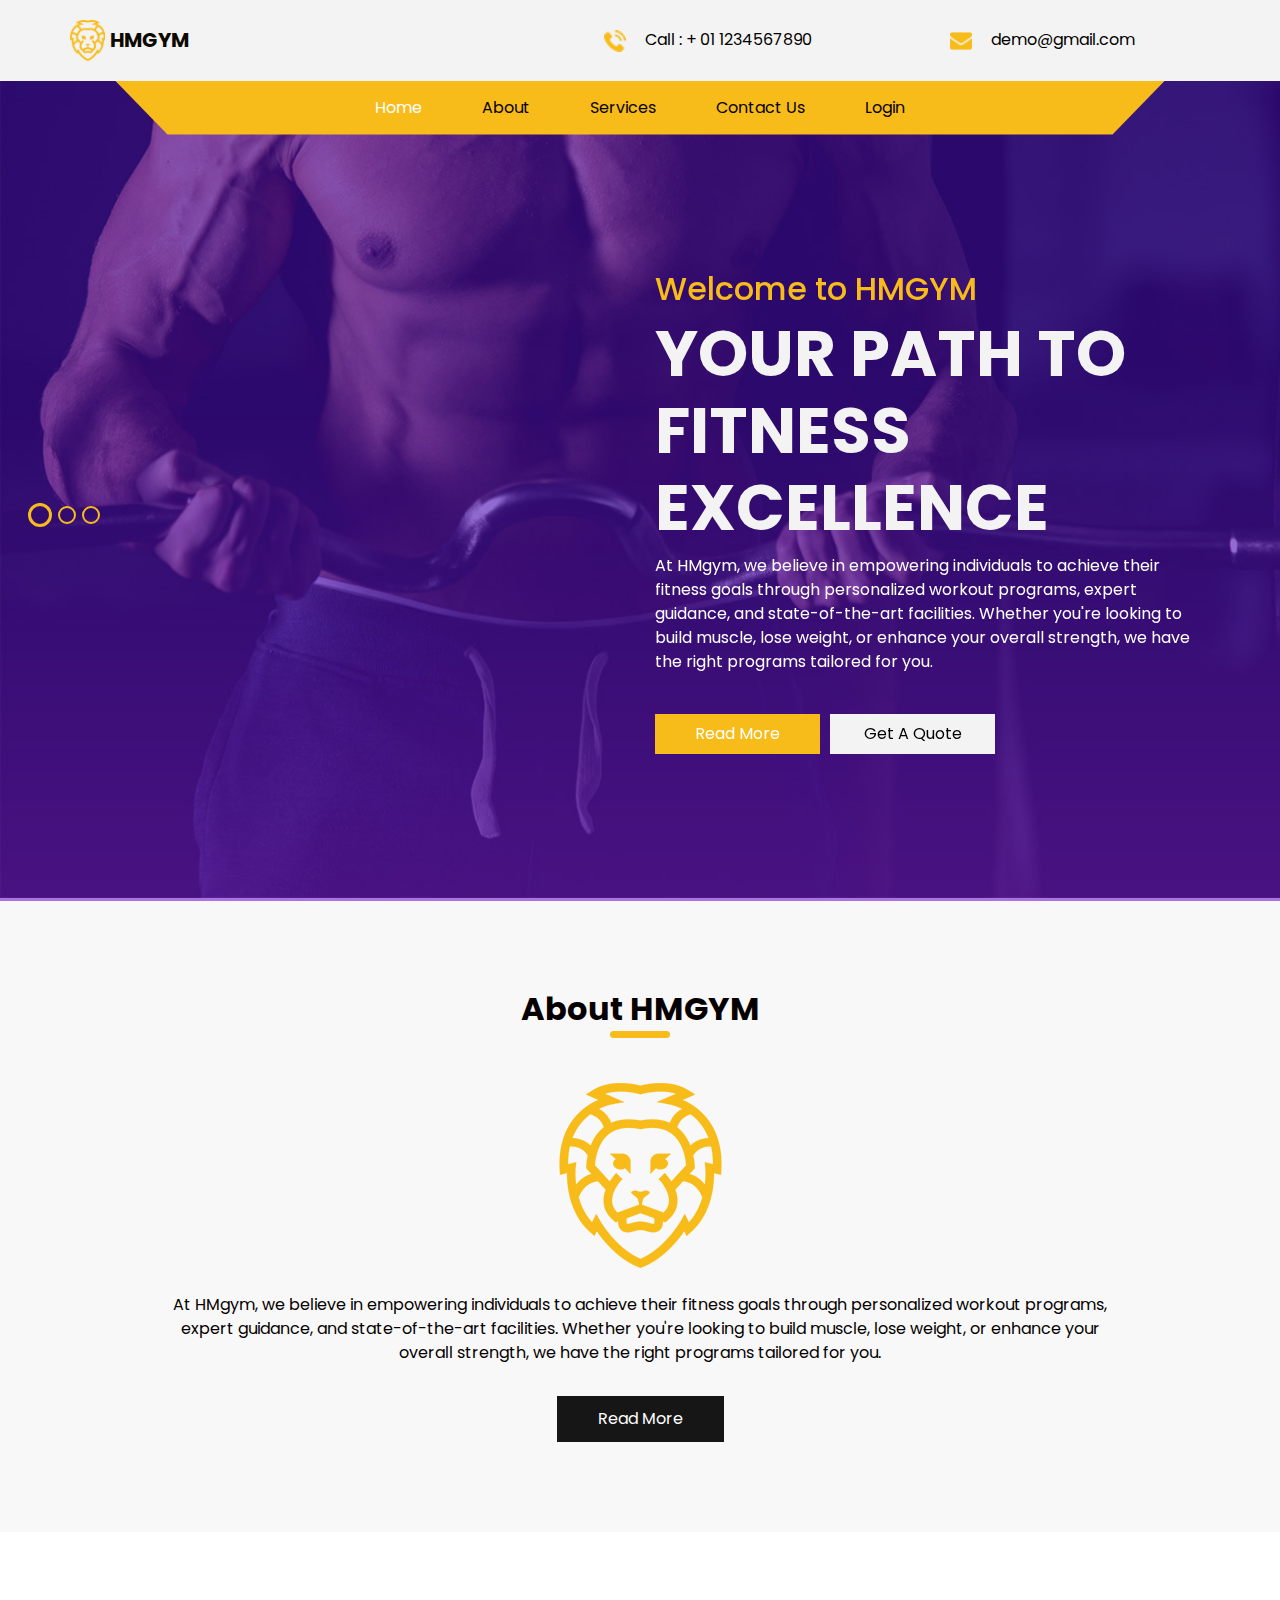
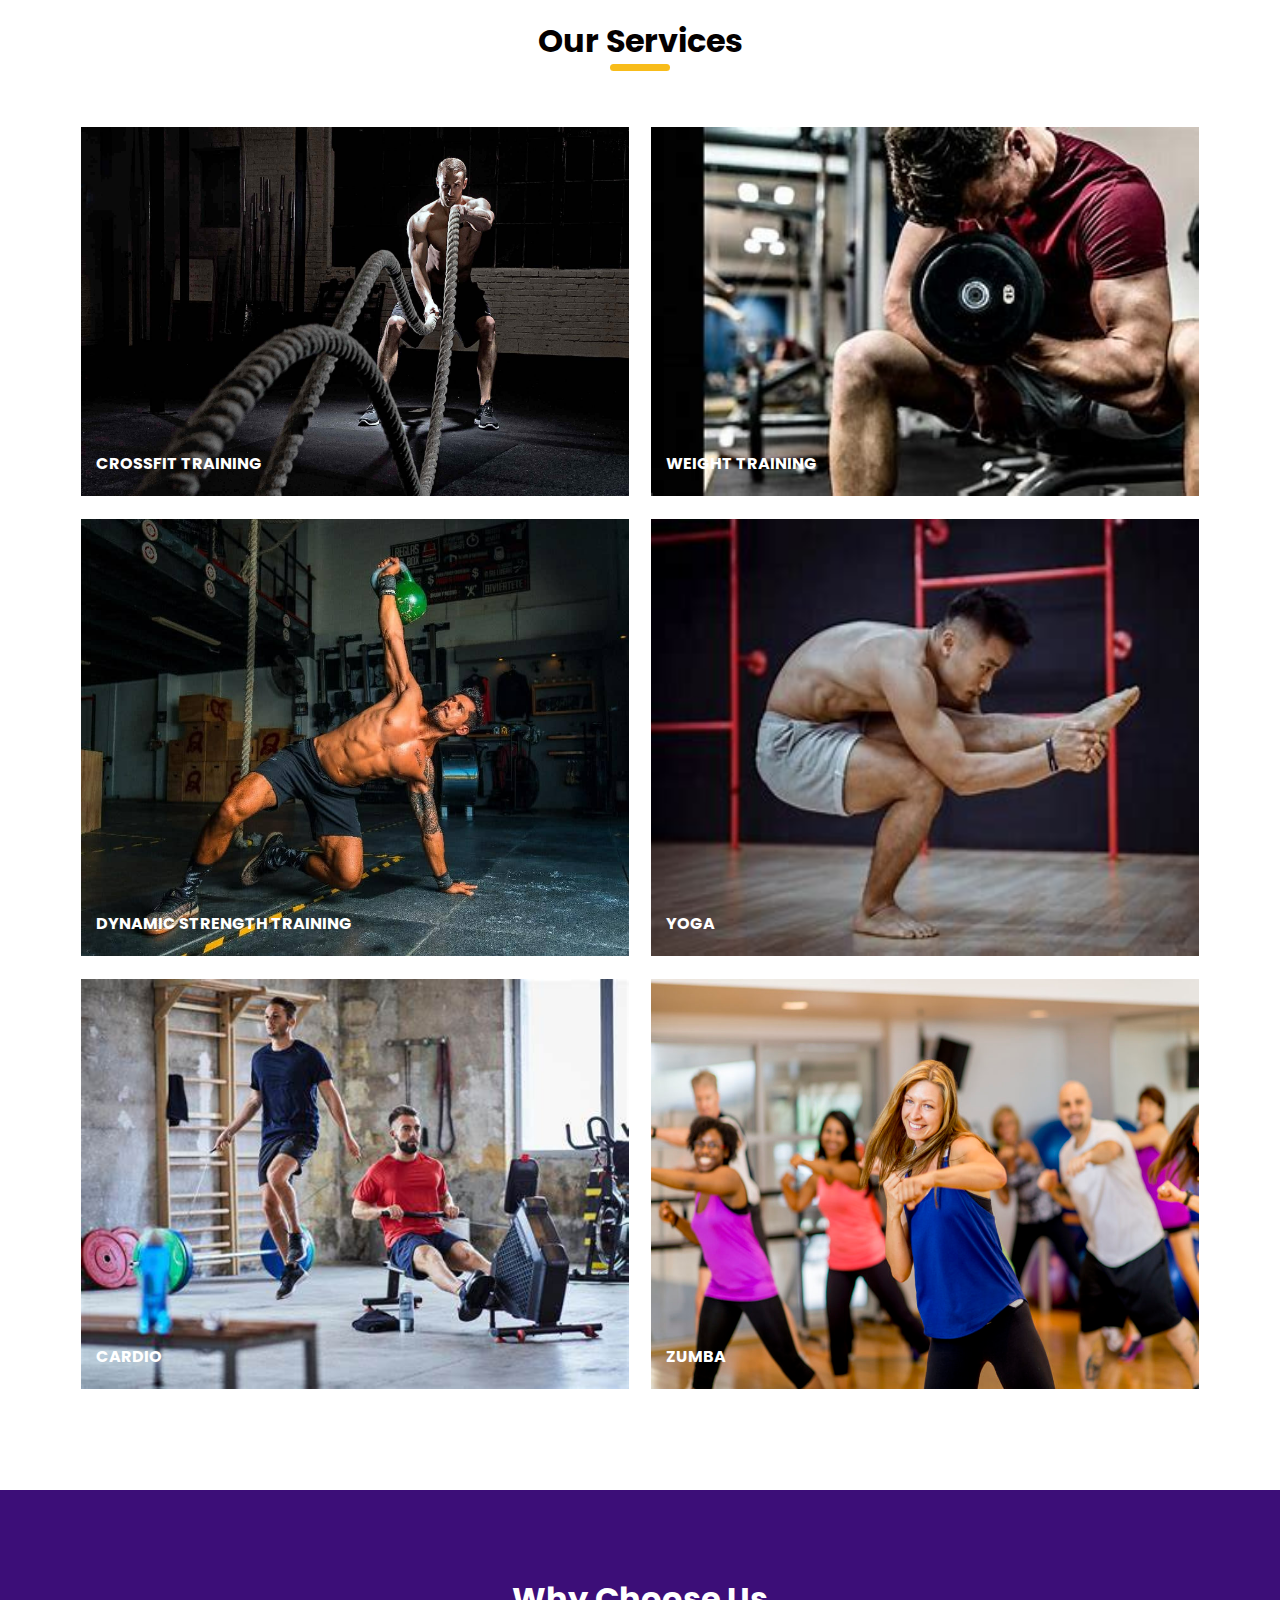
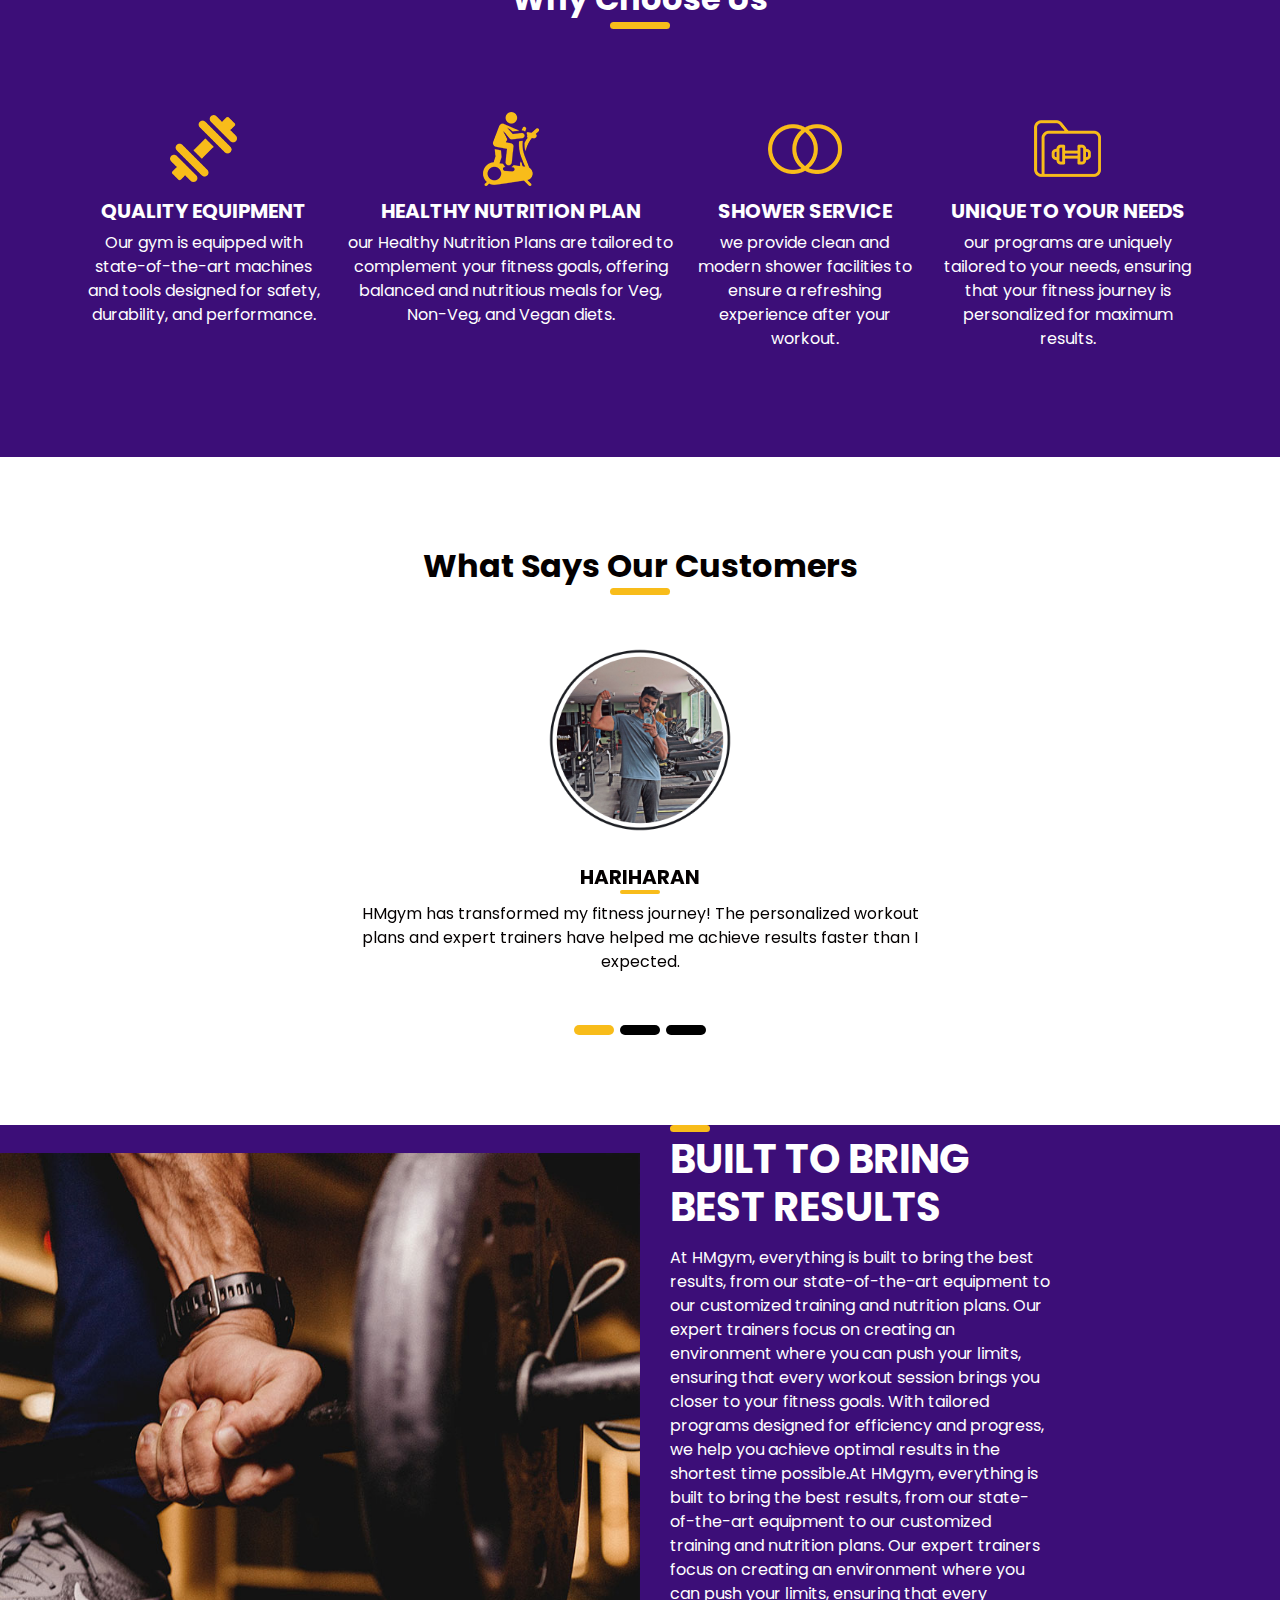
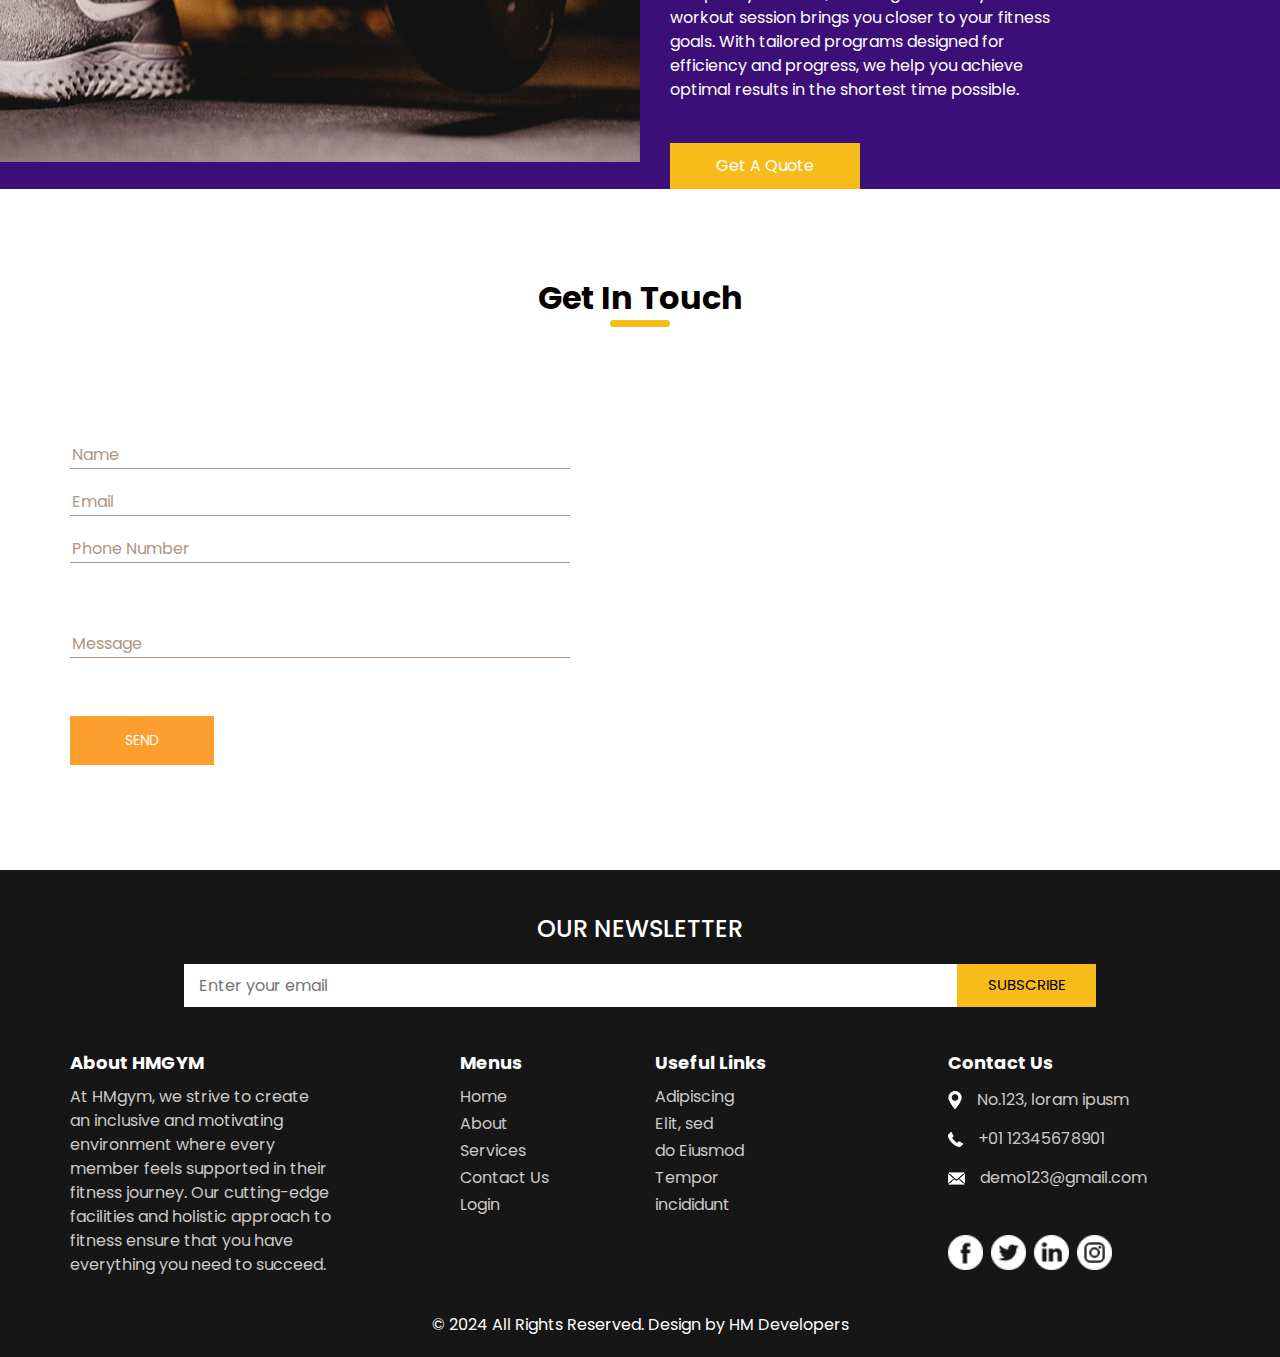
==== commit 5f6cea3a: "UPDATED HYGYM" ====
--- a/index.html
+++ b/index.html
@@ -48,8 +48,8 @@
         width: 100%;
         height: 100%;
         z-index: 9999;
-        background: url('images/loader.gif') 50% 50% no-repeat rgb(249, 249, 249);
-        opacity: 0.7;
+        background: url('https://loading.io/assets/mod/spinner/spinner/lg.gif') 50% 50% no-repeat rgb(255, 255, 255);
+        opacity: 1;
       }
     </style>
     <script>
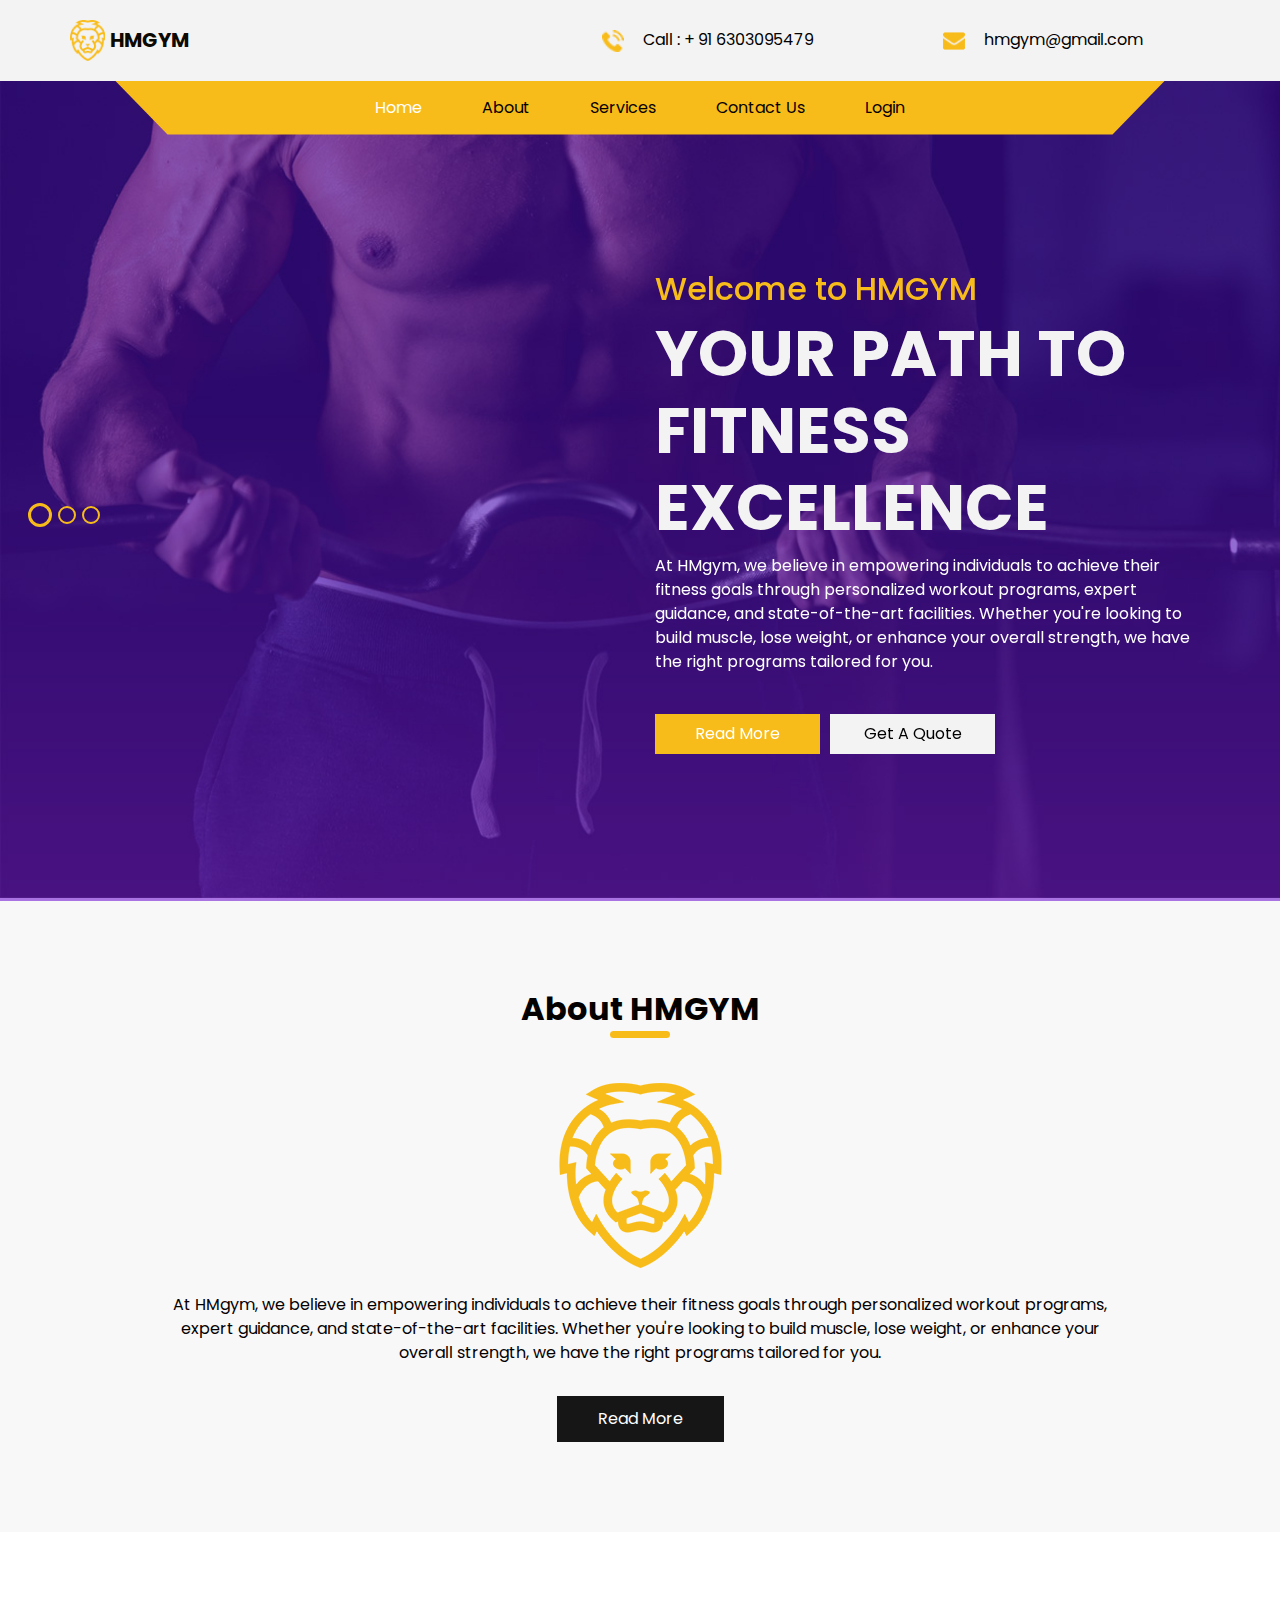
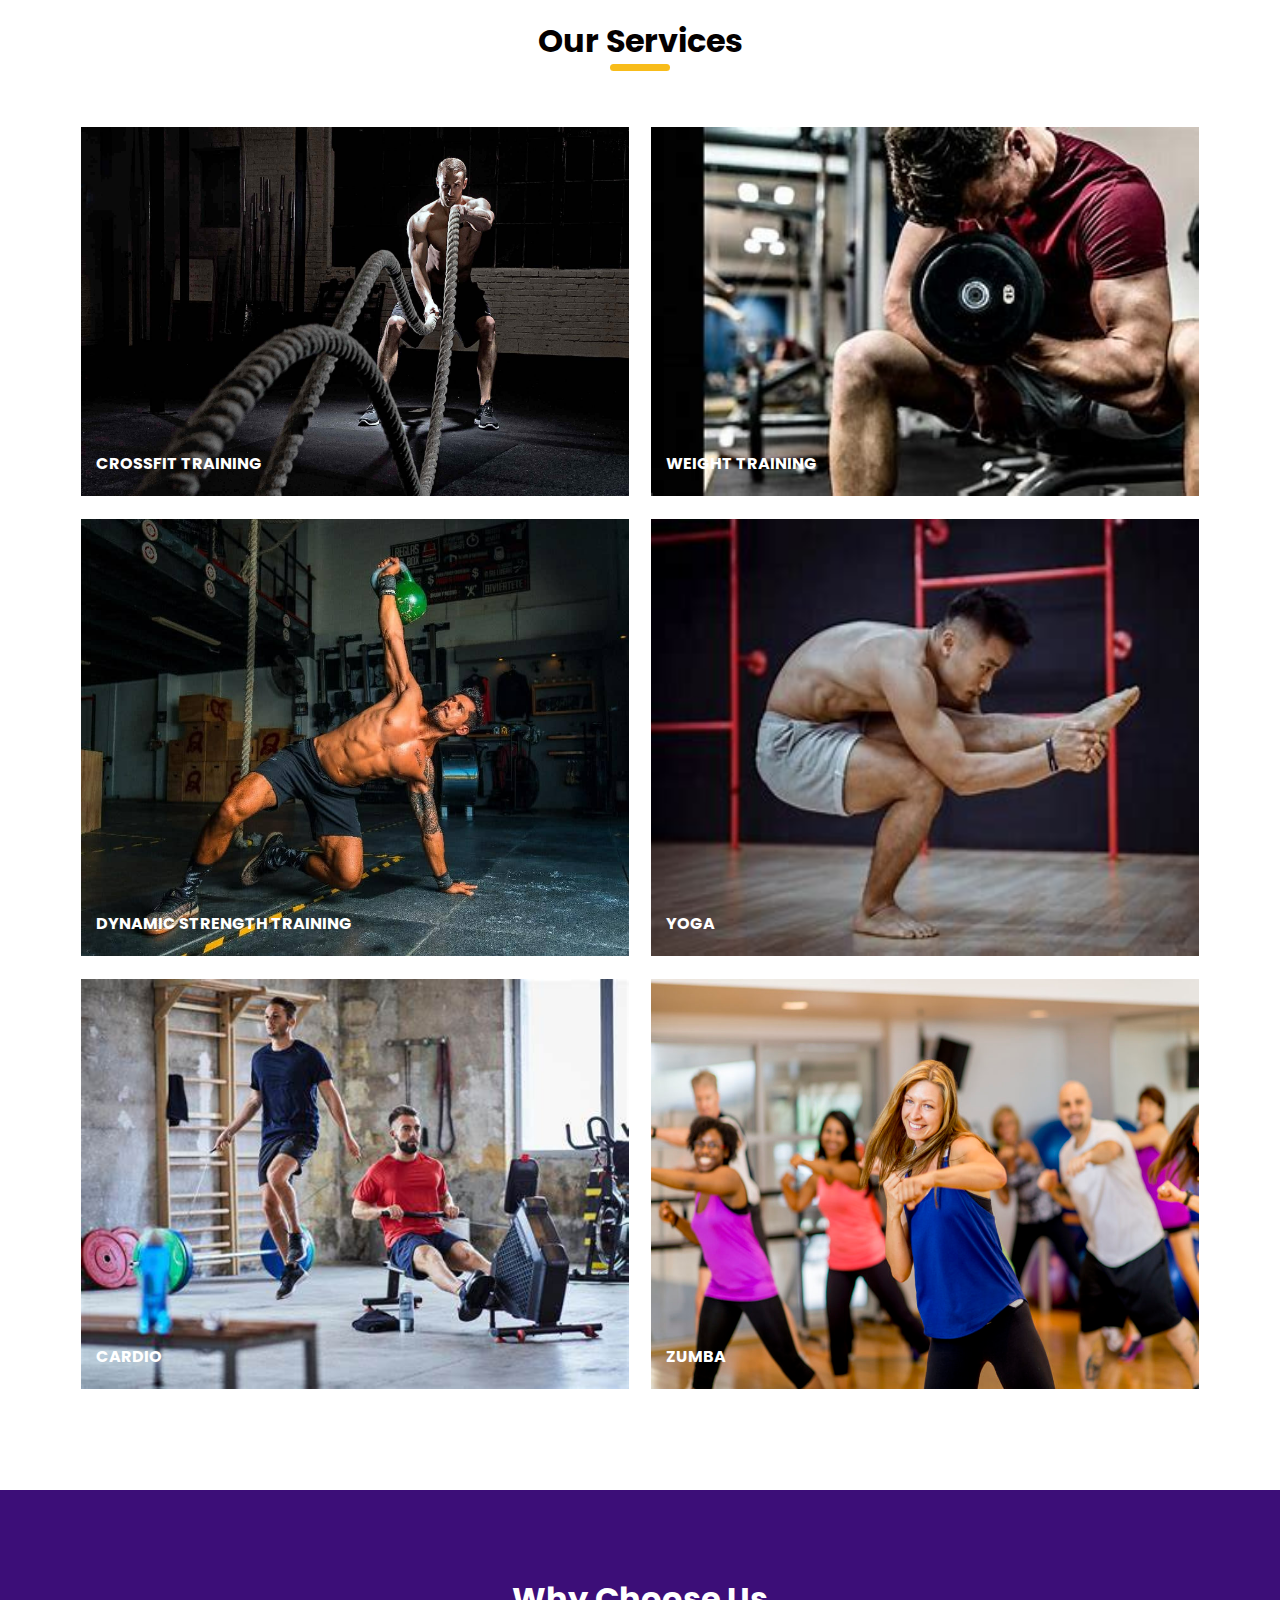
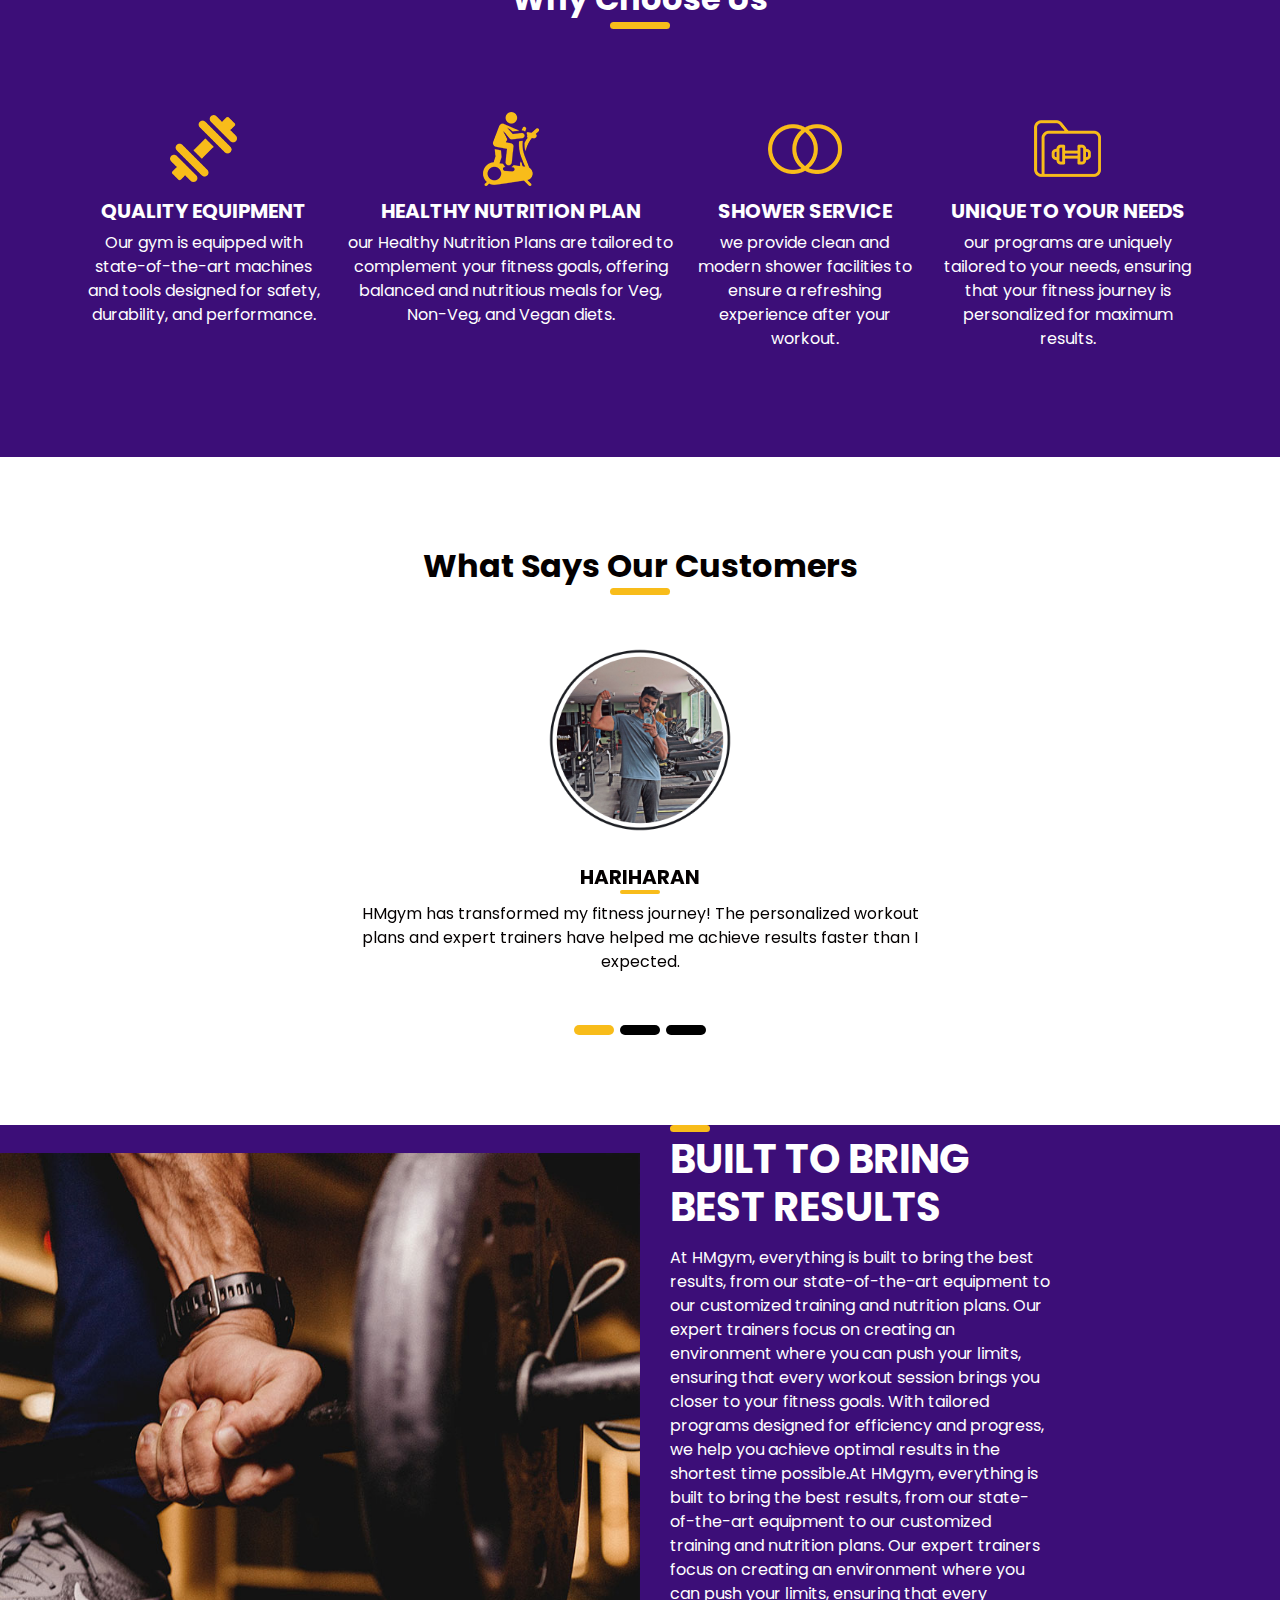
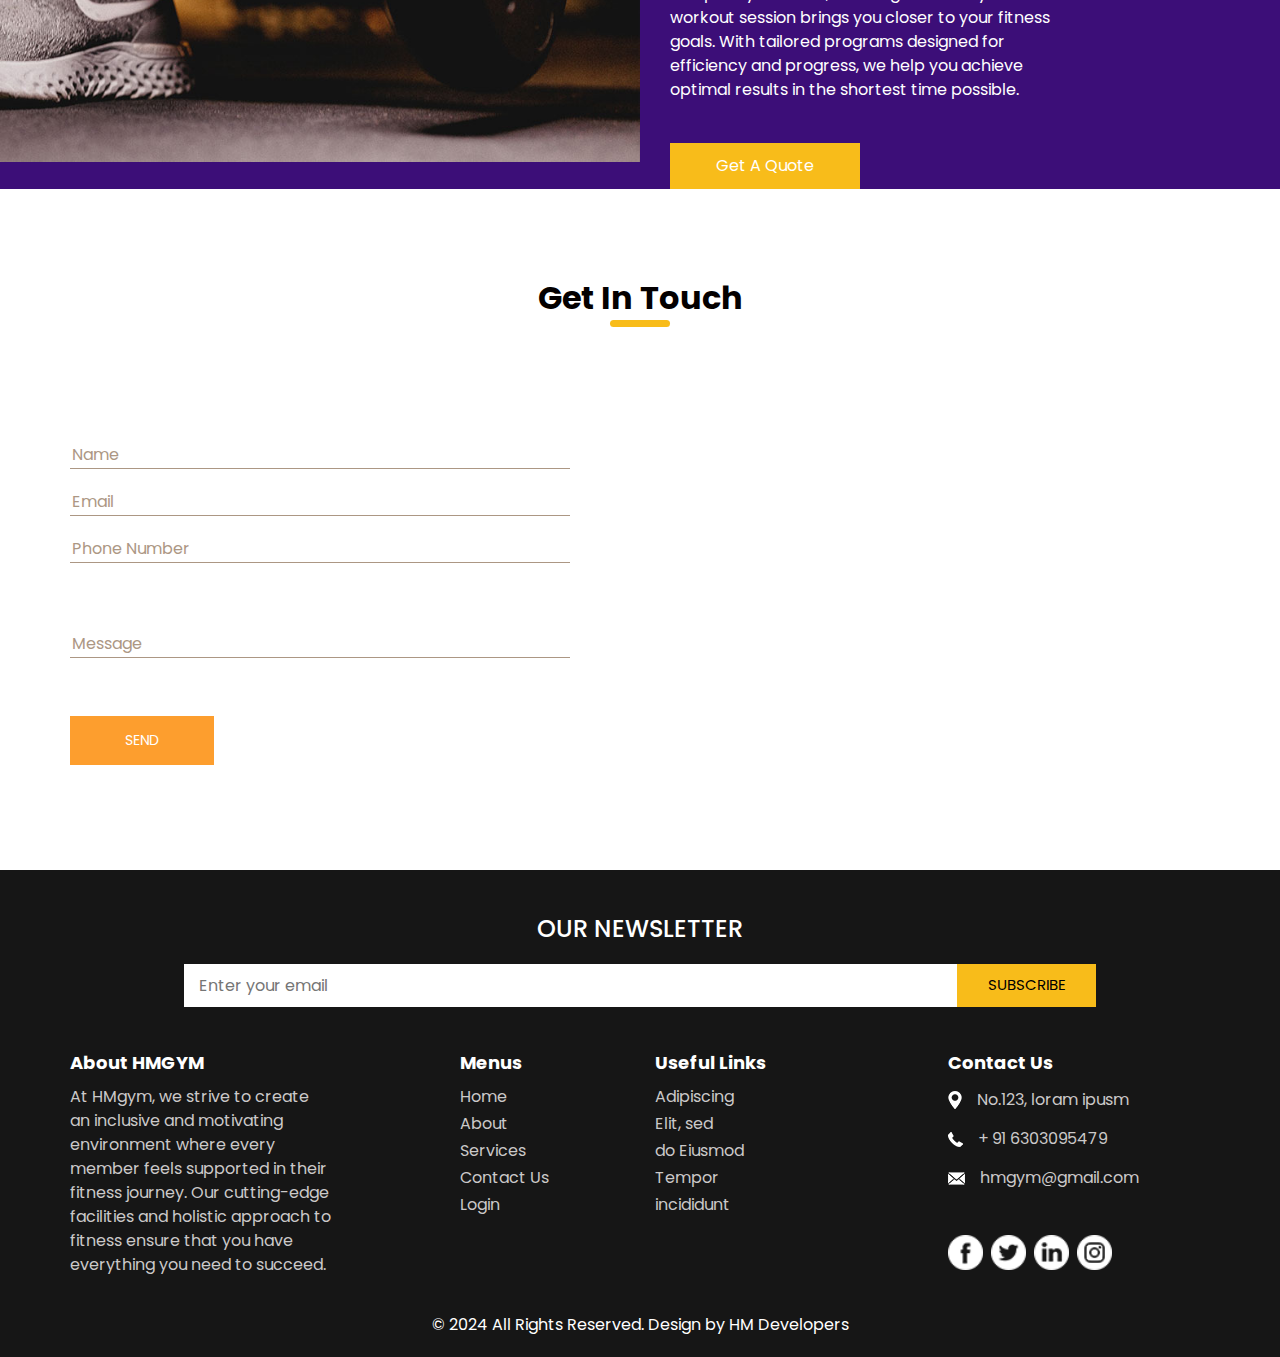
==== commit fdd496c6: "updated HYGYM code" ====
--- a/index.html
+++ b/index.html
@@ -83,13 +83,13 @@
                 <li class="nav-item">
                   <a class="nav-link" href="service.html">
                     <img src="images/call.png" alt="" />
-                    <span>Call : + 01 1234567890</span>
+                    <span>Call : + 91 6303095479</span>
                   </a>
                 </li>
                 <li class="nav-item">
                   <a class="nav-link" href="service.html">
                     <img src="images/envelope.png" alt="" />
-                    <span>demo@gmail.com</span>
+                    <span>hmgym@gmail.com</span>
                   </a>
                 </li>
               </ul>
@@ -676,11 +676,11 @@
               </a>
               <a href="">
                 <img src="images/call-white.png" alt="" />
-                <span>+01 12345678901</span>
+                <span>+ 91 6303095479</span>
               </a>
               <a href="">
                 <img src="images/mail-white.png" alt="" />
-                <span> demo123@gmail.com</span>
+                <span> hmgym@gmail.com</span>
               </a>
             </div>
             <div class="info_social">
